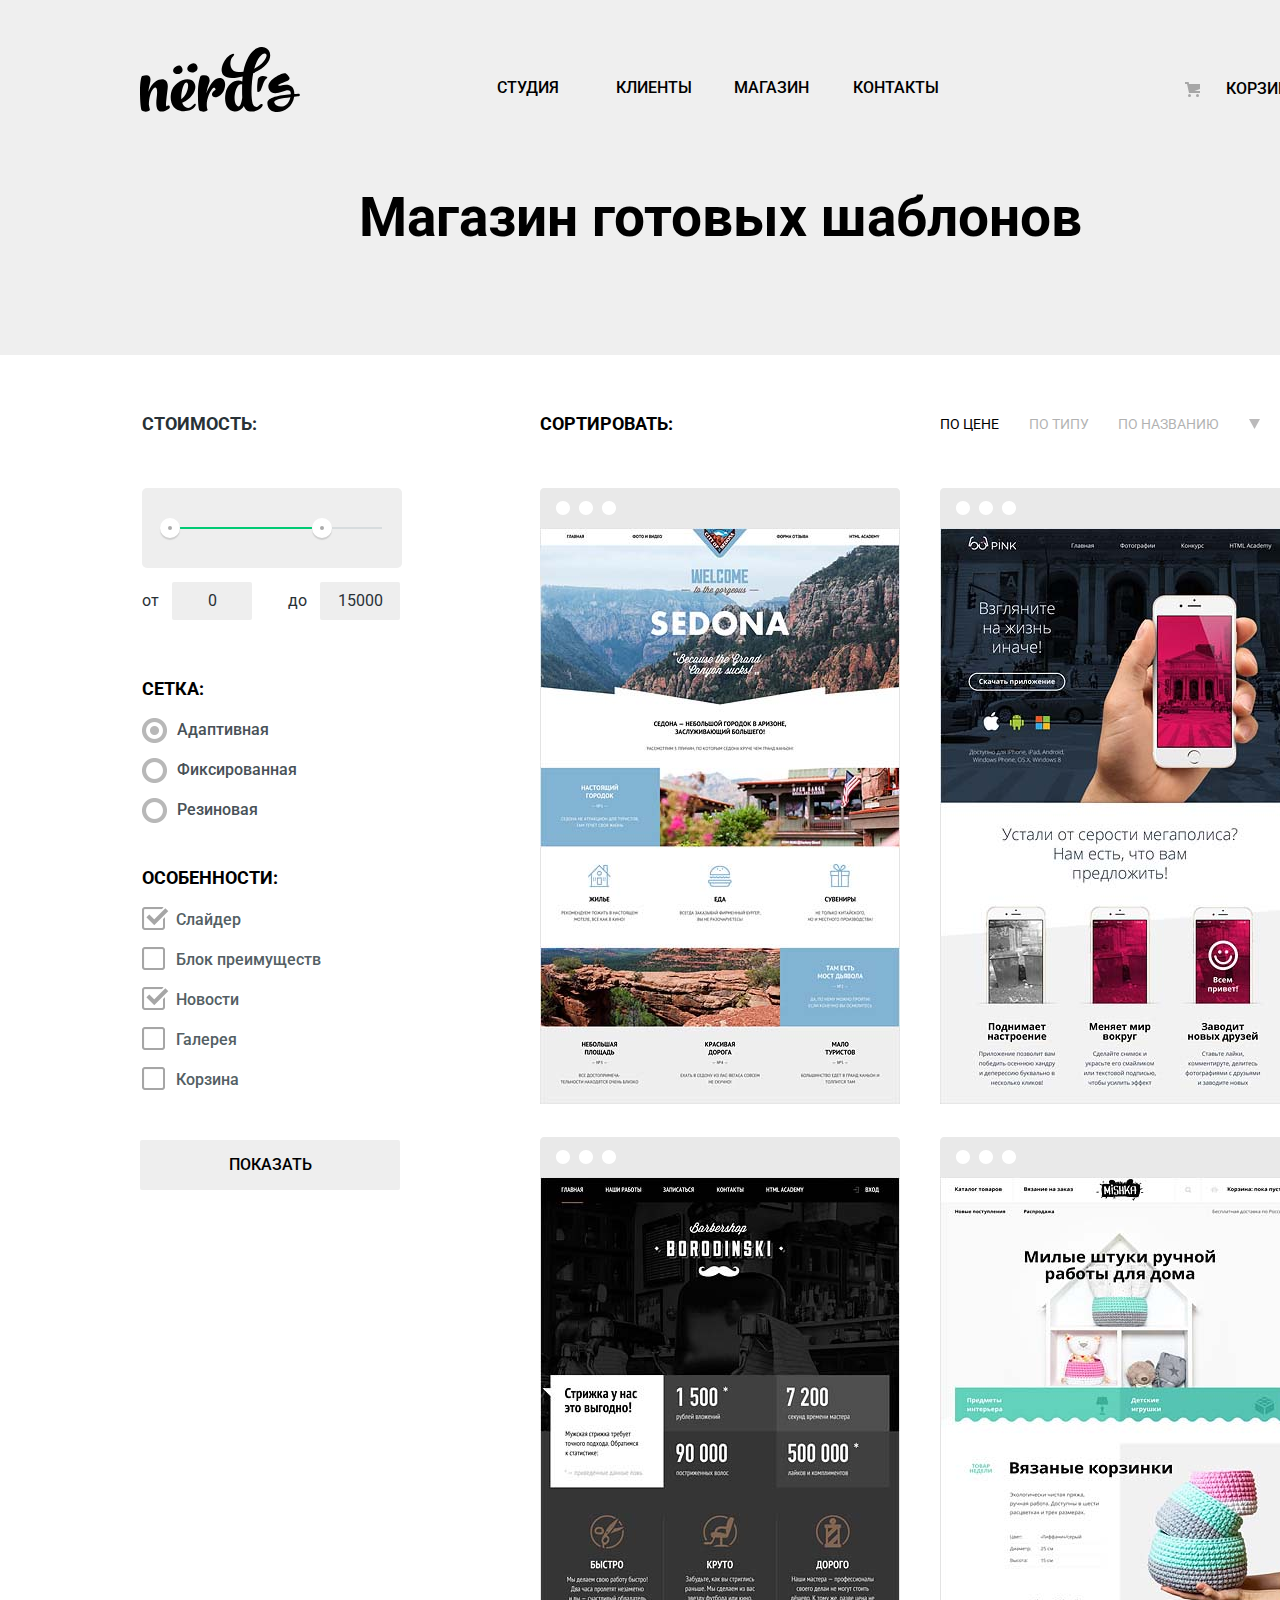
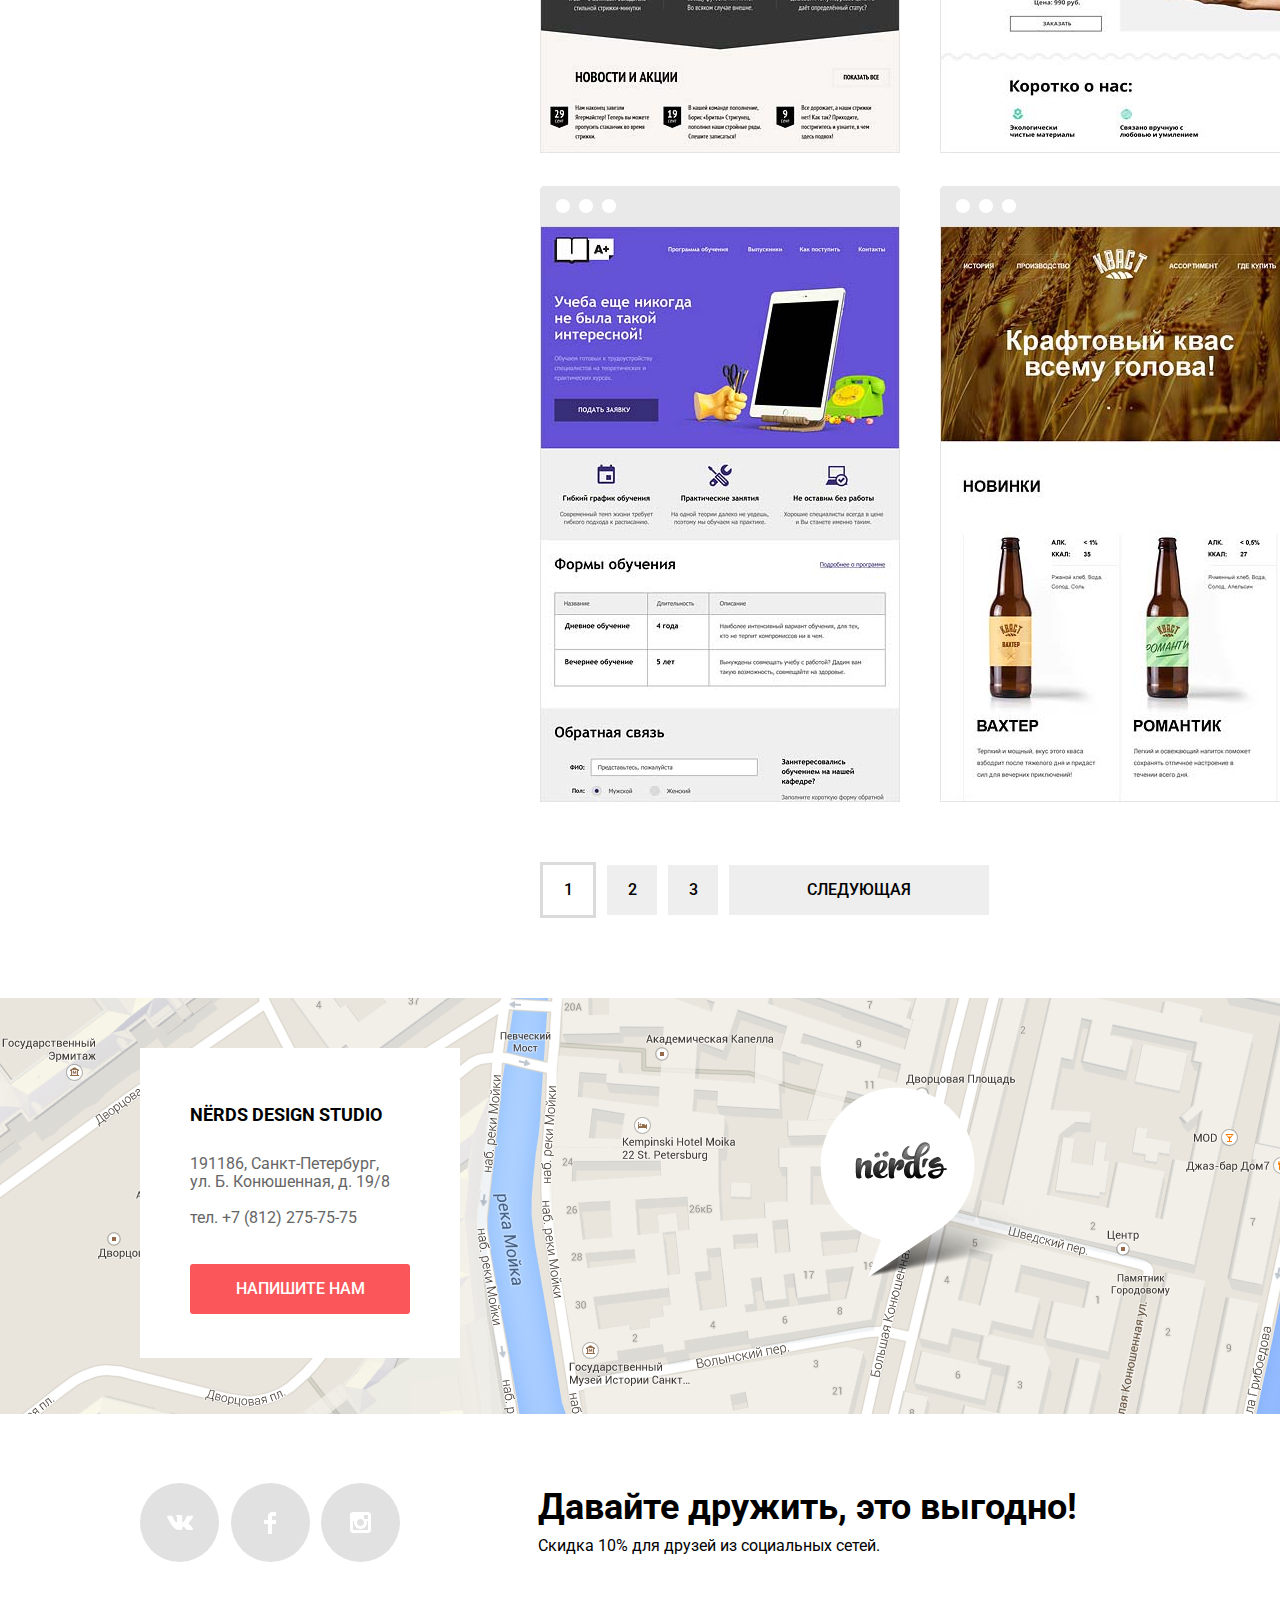
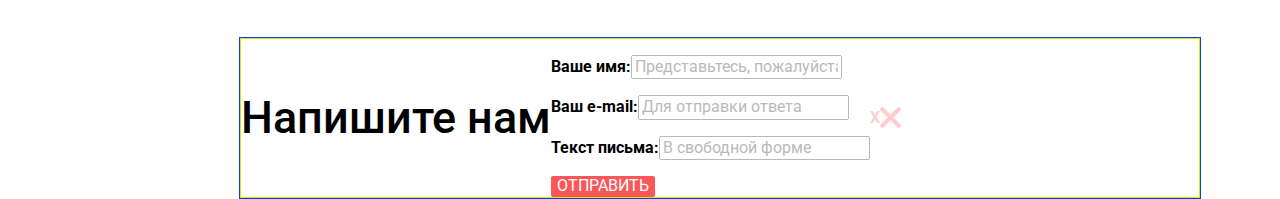
==== catalog.html @ 9f0f6c81 "закончил 7 урок попап не всплывает" ====
<!DOCTYPE html>
<html lang="en-ru">

<head>
    <meta charset="UTF-8">
    <meta http-equiv="X-UA-Compatible" content="IE=edge">
    <meta name="viewport" content="width=device-width, initial-scale=1.0">
    <title>Магазин Студии nerds</title>
    <link href="https://fonts.googleapis.com/css2?family=Roboto:wght@400;500;700&display=swap" rel="stylesheet">
    <link rel="stylesheet" href="css/normalize.css">
    <link rel="stylesheet" href="css/style.css">
</head>

<body class="catalog-page">
    <header class="main-header">
        <nav>
            <div class="main-navigation">
                <a class="main-header-logo" href="index.html">
                    <img src="image/nerds-logo.svg" width="160" height="65" alt="Студия Nerds">
                </a>
                <ul class="site-navigation">
                    <li><a href="studio.html">Студия</a></li>
                    <li><a href="clients.html">Клиенты</a></li>
                    <li><a href="catalog.html">Магазин</a></li>
                    <li><a href="contacts.html">Контакты</a></li>
                </ul>
                <ul class="user-navigation">
                    <li class="login-link">
                        <a href="basket.html">Корзина</a>
                    </li>
                </ul>
            </div>
        </nav>
        <h1>Магазин готовых шаблонов</h1>
    </header>


    <main class="main-catalog">
        <div class="main-catalog-columns">
            <section class="catalog-filters">

                <form class="filter" action="https://echo.htmlacademy.ru" method="get">
                    <fieldset>
                        <div class="range-filter">
                            <legend>СТОИМОСТЬ:</legend>
                            <div class="range-controls">
                                <div class="scale">
                                    <div style="width: 70%;" class="bar">
                                    </div>
                                </div>
                                <div class="toggle min-toggle"></div>
                                <div class="toggle max-toggle"></div>
                            </div>
                            <div class="price-controls">
                                <div class="price-controls-wrapper">
                                    от
                                    <input class="min-price" type="text" name="min-price" value="0">
                                    до
                                    <input class="max-price" type="text" name="max-price" value="15000">
                                </div>

                            </div>
                        </div>
                    </fieldset>
                    <fieldset>
                        <legend>СЕТКА:</legend>
                        <ul>
                            <li class="filter-option">
                                <input class="visually-hidden filter-input filter-input-radio" id="adaptive-input-radio"
                                    type="radio" name="product-group" value="Adaptive" checked>
                                <label class="label-input-radio" for="adaptive-input-radio">Адаптивная</label>
                            </li>
                            <li class="filter-option">
                                <input class="visually-hidden filter-input filter-input-radio" type="radio"
                                    id="fixed-input-radio" name="product-group" value="Fixed">
                                <label class="label-input-radio" for="fixed-input-radio">Фиксированная</label>
                            </li>
                            <li class="filter-option">
                                <input class="visually-hidden filter-input filter-input-radio" type="radio"
                                    id="rubber-input-radio" name="product-group" value="Rubber">
                                <label class="label-input-radio" for="rubber-input-radio">Резиновая</label>
                            </li>
                        </ul>
                    </fieldset>
                    <fieldset>
                        <legend>ОСОБЕННОСТИ:</legend>
                        <ul>
                            <li class="filter-features-button">
                                <input class="visually-hidden filter-input filter-input-checkbox" type="checkbox"
                                    name="Слайдер" id="slider-input-checkbox" checked>
                                <label class="label-features-button label-option" for="slider-input-checkbox">
                                    Слайдер
                                </label>
                            </li>
                            <li class="filter-features-button">
                                <input class="visually-hidden filter-input filter-input-checkbox" type="checkbox"
                                    name="Блок-преимуществ" id="advantages-input-checkbox">
                                <label class="label-features-button label-option" for="advantages-input-checkbox">
                                    Блок преимуществ
                                </label>
                            </li>
                            <li class="filter-features-button">
                                <input class="visually-hidden filter-input filter-input-checkbox" type="checkbox"
                                    name="Новости" id="news-input-checkbox" checked>
                                <label class="label-features-button label-option" for="news-input-checkbox">
                                    Новости
                                </label>
                            </li>
                            <li class="filter-features-button">
                                <input class="visually-hidden filter-input filter-input-checkbox" type="checkbox"
                                    name="Галерея" id="gallery-input-checkbox">
                                <label class="label-features-button label-option" for="gallery-input-checkbox">
                                    Галерея
                                </label>
                            </li>
                            <li class="filter-features-button">
                                <input class="visually-hidden filter-input filter-input-checkbox" type="checkbox"
                                    name="Корзина" id="basket-input-checkbox">
                                <label class="label-features-button label-option" for="basket-input-checkbox">
                                    Корзина
                                </label>
                            </li>
                        </ul>
                    </fieldset>

                    <button class="filter-button-show" type="submit">
                        ПОКАЗАТЬ
                    </button>

                </form>

            </section>


            <div class="catalog-section">
                <section class="sorting-section">
                    <form class="sorting-filter" action="httms://echo.htmlacademy.ru" method="post">
                        <fieldset>
                            <div class="sorting-filter-wrapper">
                                <legend>СОРТИРОВАТЬ:</legend>
                                <ul>
                                    <li class="sorting-input-button">
                                        <input class="visually-hidden sorting-input-checkbox" type="checkbox"
                                            name="По цене" id="sorting-label-checkbox-price" checked>
                                        <label for="sorting-label-checkbox-price">По цене</label>
                                    </li>
                                    <li class="sorting-input-button">
                                        <input class="visually-hidden sorting-input-checkbox" type="checkbox"
                                            name="По типу" id="sorting-label-checkbox-type">
                                        <label for="sorting-label-checkbox-type">По типу</label>
                                    </li>
                                    <li class="sorting-input-button">
                                        <input class="visually-hidden sorting-input-checkbox" type="checkbox"
                                            name="По названию" id="sorting-label-checkbox">
                                        <label for="sorting-label-checkbox">По названию</label>
                                    </li>
                                    <li class="sorting-input-button">
                                        <input class="visually-hidden sorting-input-checkbox" type="radio"
                                            name="up-down" id="input-button-down">
                                        <label for="input-button-down">
                                            <img src="image/icon-down-dir.svg" alt="">
                                        </label>
                                    </li>
                                    <li class="sorting-input-button">
                                        <input class="visually-hidden sorting-input-checkbox" type="radio"
                                            name="up-down" id="input-button-up">
                                        <label for="input-button-up">
                                            <img src="image/icon-up-dir.svg" alt="">
                                        </label>
                                    </li>
                                </ul>
                            </div>
                        </fieldset>
                    </form>
                </section>

                <section class="templates">
                    <ul class="templates-list">
                        <li class="templates-img">
                            <a class="templates-img-link" href="#">
                                <svg xmlns="http://www.w3.org/2000/svg" width="360px" height="40px"
                                    viewBox="0 0 360 40">
                                    <path
                                        d="M356,0H4C1.8,0,0,1.8,0,4v16v20h360V4C360,1.8,358.2,0,356,0z M22.991,27c-3.866,0-7-3.134-7-7s3.134-7,7-7  s7,3.134,7,7S26.857,27,22.991,27z M46.002,27c-3.866,0-7-3.134-7-7s3.134-7,7-7s7,3.134,7,7S49.868,27,46.002,27z M69.013,27  c-3.866,0-7-3.134-7-7s3.134-7,7-7s7,3.134,7,7S72.879,27,69.013,27z"
                                        fill="#e9e9e9" />
                                </svg>
                                <img src="image/img-sedona.jpg" alt="седона">
                            </a>
                            <div class="templates-popap templates-popap-sedona">
                                <b>Sedona</b>
                                <p>Информационный сайт<br>
                                    для туристов</p>
                                <a class="btn" href="#">9 900 руб.</a>
                            </div>
                        </li>
                        <li class="templates-img">
                            <a class="templates-img-link" href="#">
                                <svg xmlns="http://www.w3.org/2000/svg" width="360px" height="40px"
                                    viewBox="0 0 360 40">
                                    <path
                                        d="M356,0H4C1.8,0,0,1.8,0,4v16v20h360V4C360,1.8,358.2,0,356,0z M22.991,27c-3.866,0-7-3.134-7-7s3.134-7,7-7  s7,3.134,7,7S26.857,27,22.991,27z M46.002,27c-3.866,0-7-3.134-7-7s3.134-7,7-7s7,3.134,7,7S49.868,27,46.002,27z M69.013,27  c-3.866,0-7-3.134-7-7s3.134-7,7-7s7,3.134,7,7S72.879,27,69.013,27z"
                                        fill="#e9e9e9" />
                                </svg>
                                <img src="image/img-pink.jpg" alt="PINK">
                            </a>
                            <div class="templates-popap templates-popap-PINK">
                                <b>PINK</b>
                                <p>Информационный сайт<br>
                                    для туристов</p>
                                <a class="btn" href="#">0 000 руб.</a>
                            </div>
                        </li>
                        <li class="templates-img">
                            <a class="templates-img-link" href="#">
                                <svg xmlns="http://www.w3.org/2000/svg" width="360px" height="40px"
                                    viewBox="0 0 360 40">
                                    <path
                                        d="M356,0H4C1.8,0,0,1.8,0,4v16v20h360V4C360,1.8,358.2,0,356,0z M22.991,27c-3.866,0-7-3.134-7-7s3.134-7,7-7  s7,3.134,7,7S26.857,27,22.991,27z M46.002,27c-3.866,0-7-3.134-7-7s3.134-7,7-7s7,3.134,7,7S49.868,27,46.002,27z M69.013,27  c-3.866,0-7-3.134-7-7s3.134-7,7-7s7,3.134,7,7S72.879,27,69.013,27z"
                                        fill="#e9e9e9" />
                                </svg>
                                <img src="image/img-barbershop.jpg" alt="Барбершоп">
                            </a>
                            <div class="templates-popap templates-popap-barbershop">
                                <b>Barbershop</b>
                                <p>Информационный сайт<br>
                                    для туристов</p>
                                <a class="btn" href="#">0 000 руб.</a>
                            </div>
                        </li>
                        <li class="templates-img">
                            <a class="templates-img-link" href="#">
                                <svg xmlns="http://www.w3.org/2000/svg" width="360px" height="40px"
                                    viewBox="0 0 360 40">
                                    <path
                                        d="M356,0H4C1.8,0,0,1.8,0,4v16v20h360V4C360,1.8,358.2,0,356,0z M22.991,27c-3.866,0-7-3.134-7-7s3.134-7,7-7  s7,3.134,7,7S26.857,27,22.991,27z M46.002,27c-3.866,0-7-3.134-7-7s3.134-7,7-7s7,3.134,7,7S49.868,27,46.002,27z M69.013,27  c-3.866,0-7-3.134-7-7s3.134-7,7-7s7,3.134,7,7S72.879,27,69.013,27z"
                                        fill="#e9e9e9" />
                                </svg>
                                <img src="image/img-mishka.jpg" alt="MISHKA">
                            </a>
                            <div class="templates-popap templates-popap-mishka">
                                <b>Mishka</b>
                                <p>Информационный сайт<br>
                                    для туристов</p>
                                <a class="btn" href="#">0 000 руб.</a>
                            </div>
                        </li>
                        <li class="templates-img">
                            <a class="templates-img-link" href="#">
                                <svg xmlns="http://www.w3.org/2000/svg" width="360px" height="40px"
                                    viewBox="0 0 360 40">
                                    <path
                                        d="M356,0H4C1.8,0,0,1.8,0,4v16v20h360V4C360,1.8,358.2,0,356,0z M22.991,27c-3.866,0-7-3.134-7-7s3.134-7,7-7  s7,3.134,7,7S26.857,27,22.991,27z M46.002,27c-3.866,0-7-3.134-7-7s3.134-7,7-7s7,3.134,7,7S49.868,27,46.002,27z M69.013,27  c-3.866,0-7-3.134-7-7s3.134-7,7-7s7,3.134,7,7S72.879,27,69.013,27z"
                                        fill="#e9e9e9" />
                                </svg>
                                <img src="image/img-aplus.jpg" alt="A+">
                            </a>
                            <div class="templates-popap templates-popap-aplus">
                                <b>Aplus</b>
                                <p>Информационный сайт<br>
                                    для туристов</p>
                                <a class="btn" href="#">0 000 руб.</a>
                            </div>
                        </li>
                        <li class="templates-img">
                            <a class="templates-img-link" href="#">
                                <svg xmlns="http://www.w3.org/2000/svg" width="360px" height="40px"
                                    viewBox="0 0 360 40">
                                    <path
                                        d="M356,0H4C1.8,0,0,1.8,0,4v16v20h360V4C360,1.8,358.2,0,356,0z M22.991,27c-3.866,0-7-3.134-7-7s3.134-7,7-7  s7,3.134,7,7S26.857,27,22.991,27z M46.002,27c-3.866,0-7-3.134-7-7s3.134-7,7-7s7,3.134,7,7S49.868,27,46.002,27z M69.013,27  c-3.866,0-7-3.134-7-7s3.134-7,7-7s7,3.134,7,7S72.879,27,69.013,27z"
                                        fill="#e9e9e9" />
                                </svg>
                                <img src="image/img-kvast.jpg" alt="КВАСТ">
                            </a>
                            <div class="templates-popap templates-popap-kvast">
                                <b>Kvast</b>
                                <p>Информационный сайт<br>
                                    для туристов</p>
                                <a class="btn" href="#">0 000 руб.</a>
                            </div>
                        </li>
                    </ul>
                    <ul class="pagination-list">
                        <li class="pagination-item">
                            <a class="pagination-item-link pagination-item-current" href="#">1</a>
                        </li>
                        <li class="pagination-item">
                            <a class="pagination-item-link" href="#">2</a>
                        </li>
                        <li class="pagination-item">
                            <a class="pagination-item-link" href="#">3</a>
                        </li>
                        <li class="pagination-item">
                            <a class="pagination-item-link" href="#">СЛЕДУЮЩАЯ</a>
                        </li>
                    </ul>
                </section>
            </div>
        </div>

    </main>


    <footer class="main-footer">
        <section class="footer-map">
            <div class="footer-map-wrapper">
                <img src="image/map+marker.png" alt="Как нас найти">
                <div class="footer-map-contacts">
                    <div class="footer-map-contacts-wrapper">
                        <h4>NЁRDS DESIGN STUDIO</h4>
                        <p>191186, Санкт-Петербург, <br>ул. Б. Конюшенная, д. 19/8</p>
                        <p>тел. +7 (812) 275-75-75</p>
                        <a class="contacts-map-button btn" href="contacts.html">Напишите нам</a>
                    </div>
                </div>
            </div>
        </section>

        <section class="footer-social">
            <div class="footer-social-button">
                <ul>
                    <li>
                        <a class="social-button" href="#">
                            <span class="visually-hidden">Вконтакте</span>
                            <svg xmlns="http://www.w3.org/2000/svg" width="26px" height="15px" viewBox="0 0 26 15">
                                <path
                                    d="M16.138,11.51c0.956-0.309,2.18,2.04,3.483,2.939c0.978,0.681,1.727,0.534,1.727,0.534l3.473-0.05  c0,0,1.815-0.112,0.957-1.554c-0.071-0.12-0.503-1.069-2.585-3.022c-2.177-2.043-1.882-1.712,0.739-5.244  c1.597-2.153,2.236-3.468,2.036-4.028c-0.192-0.539-1.365-0.399-1.365-0.399L20.69,0.713c-0.381,0.001-0.704,0.119-0.851,0.515  c-0.003,0.004-0.621,1.666-1.445,3.079c-1.741,2.989-2.436,3.148-2.724,2.961c-0.661-0.433-0.494-1.737-0.494-2.664  c0-2.897,0.432-4.105-0.846-4.417c-0.427-0.104-0.739-0.172-1.828-0.182c-1.392-0.021-2.574,0-3.244,0.329  c-0.445,0.223-0.786,0.712-0.579,0.74c0.26,0.035,0.843,0.16,1.155,0.586c0.401,0.552,0.389,1.789,0.389,1.789  s0.229,3.411-0.54,3.834c-0.528,0.29-1.25-0.302-2.803-3.016C6.087,2.879,5.488,1.345,5.488,1.345S5.372,1.06,5.162,0.904  C4.912,0.719,4.562,0.66,4.562,0.66L0.848,0.684c0,0-0.558,0.016-0.763,0.262C-0.097,1.164,0.07,1.614,0.07,1.614  s2.909,6.881,6.203,10.347c3.02,3.182,6.452,2.971,6.452,2.971h1.555c0,0,0.469-0.054,0.709-0.312  c0.224-0.24,0.214-0.691,0.214-0.691S15.172,11.82,16.138,11.51z"
                                    fill="#FFFFFF" />
                            </svg>
                        </a>
                    </li>
                    <li>
                        <a class="social-button" href="#">
                            <span class="visually-hidden">Фейсбук</span>
                            <svg xmlns="http://www.w3.org/2000/svg" width="12px" height="22px" viewBox="0 0 12 22">
                                <path d="M12,4V0H8C5.791,0,4,1.791,4,4v4H0v4h4v10h4V12h4V8H8V4H12z" fill="#FFFFFF" />
                            </svg>
                        </a>
                    </li>
                    <li>
                        <a class="social-button" href="#">
                            <span class="visually-hidden">Инстаграм</span>
                            <svg xmlns="http://www.w3.org/2000/svg" width="21px" height="21px" viewBox="0 0 21 21">
                                <path
                                    d="M18,0H3C1.35,0,0,1.35,0,3v15c0,1.65,1.35,3,3,3h15c1.65,0,3-1.35,3-3V3C21,1.35,19.65,0,18,0z M10.5,7  c1.93,0,3.5,1.57,3.5,3.5S12.43,14,10.5,14S7,12.43,7,10.5S8.57,7,10.5,7z M18,18H3V9h1.181C4.067,9.482,4,9.983,4,10.5  c0,3.59,2.91,6.5,6.5,6.5s6.5-2.91,6.5-6.5c0-0.517-0.066-1.018-0.181-1.5H18V18z M18,7h-4V3h4V7z"
                                    fill="#FFFFFF" />
                            </svg>
                        </a>
                    </li>
                </ul>
            </div>
            <div class="footer-discount">
                <b>Давайте дружить, это выгодно!</b>
                <p>Скидка 10% для друзей из социальных сетей.</p>
            </div>
        </section>

        <section class="footer-modal">
            <div class="footer-modal-write-us">
                <h3>Напишите нам</h3>

                <form class="footer-modal-form" action="httms://echo.htmlacademy.ru" method="post">
                    <p class="modal-form-item">
                        Ваше имя:<input type="text" name="name" value="" placeholder="Представьтесь, пожалуйста">
                    </p>
                    <p class="modal-form-item">
                        Ваш e-mail:<input type="text" name="e-mail" value="" placeholder="Для отправки ответа">
                    </p>
                    <p class="modal-form-item">
                        Текст письма:<input type="text" name="text" value="" placeholder="В свободной форме">
                    </p>

                    <button class="button" type="submit">ОТПРАВИТЬ</button>
                </form>

                <span class="modal-close">X</span>
                <img src="image/modal-close.png" alt="закрыть окно">
            </div>
        </section>
    </footer>

</body>


</html>
---- css/style.css ----
.visually-hidden:not(:focus):not(:active),
input[type="checkbox"].visually-hidden,
input[type="radio"].visually-hidden {
   position: absolute;

   width: 1px;
   height: 1px;
   margin: -1px;
   border: 0;
   padding: 0;

   white-space: nowrap;

   clip-path: inset(100%);
   clip: rect(0 0 0 0);
   overflow: hidden;
}

html, body{
    margin: 0;
    padding: 0;
}

body {
    width: 1440px;


    font-family: "Roboto", Arial, sans-serif;
    font-size: 16px;
    line-height: 18px;
    font-weight: 500;
    color: #000000;

    background-color: white;
    background-image: url(../image/white-back.png);
    background-position: 0 0;
    background-repeat: repeat;


    /* ВРЕМЕННО ДЛЯ СЕТКИ */
/*     border: 1px solid #ec1515; */
}

.visually-hidden {
    visibility: hidden;
}

a {
    text-decoration: none;
}

.btn {
    display: block;
    width: 240px;
    padding: 16px 0;
    font-size: 16px;
    color: #ffffff;
    text-transform: uppercase;
    text-align: center;
    text-decoration: none;
    background: #fb565a;
    border-radius: 3px;
}


.main-header {
    display: flex;
    flex-direction: column;
    align-items: center;
    padding-top: 47px;

    background-color: #eeeeee;
    background-image: url(../image/grey-back.png);
    margin-bottom: 80px;

    /* ВРЕМЕННО ДЛЯ СЕТКИ */
/*     border: 1px solid #ec1515; */
}

.main-header h1 {
    font-size: 55px;
    line-height: 55px;
    margin: 0;
    margin-bottom: 110px;
    margin-top: 78px;
}

.catalog-page .main-header {
    margin-bottom: 60px;
}

.main-navigation {
    display: flex;
    align-items: center;
    justify-content: space-between;

    width: 1160px;
    font-size: 16px;
    line-height: 30px;
    color: #000000;
    text-transform: uppercase;


    /* ВРЕМЕННО ДЛЯ СЕТКИ */
/*     border: 1px solid #ec1515; */
}

.site-navigation {
    display: flex;
    flex-wrap: wrap;
    width: 475px;
    margin: 0;
    padding: 0;
    margin-top: 16px;
    list-style: none;

    /* ВРЕМЕННО ДЛЯ СЕТКИ */
/*     border: 1px solid #ec1515; */
}
.site-navigation li {
    width: 100px;
    margin: 0 auto;
}


.user-navigation {
    display: flex;
    justify-content: flex-end;
    margin: 0;
    padding: 0;
    margin-top: 18px;
    width: 150px;
    list-style: none;
    /* ВРЕМЕННО ДЛЯ СЕТКИ */
/*     border: 1px solid #ec1515; */
}

.user-navigation .login-link {
    position: relative;
    padding-left: 40px;
}

.login-link::before {
    content: "";

    position: absolute;
    top: 8px;
    right: 100px;

    width: 15px;
    height: 15px;
    
    background-image: url(../image/cart-icon.svg);
    background-repeat: no-repeat;
    background-position: 0 0;

}

.site-navigation a,
.user-navigation a {
    display: block;
    color: #000000;
}

.main-header-logo {  
    width: 160px;
    height: 65px;
}



.main-header-logo img:hover {
    opacity: 0.8;
}

.site-navigation a:focus,
.user-navigation a:focus,
.main-header-logo:focus {
    opacity: 0.3;
}

.site-navigation a:hover,
.user-navigation a:hover {
    color: #fb565a;
}

.site-navigation a:active,
.user-navigation a:active {
    opacity: 0.3;
}




.slider-content {
    position: relative;
    width: 1160px;
    height: 430px;
    margin: 0 auto;
    /* padding: 0; */


    /* ВРЕМЕННО ДЛЯ СЕТКИ */
/*     border: 1px solid #ec1515; */
}

.slider-content input[type=radio] {
    position: absolute;
    opacity: 0;
}



.slider-controls {
    position: absolute;
    bottom: 89px;
    left: 50%;
    width: 160px;
    height: 20px;
    margin-left: -80px;
    text-align: center;
    z-index: 1000;

    /* ВРЕМЕННО ДЛЯ СЕТКИ */
 /*    border: 1px solid #2315ec; */
}

.slider-controls label {
    display: inline-block;
    width: 8px;
    height: 8px;
    margin: 0 5px;
    background: #ffffff;
    border: 5px solid #ffffff;
    vertical-align: top;
    border-radius: 50%;
    cursor: pointer;
}

#btn-1:checked ~ .slider-controls label[for="btn-1"],
#btn-2:checked ~ .slider-controls label[for="btn-2"],
#btn-3:checked ~ .slider-controls label[for="btn-3"] {
    background: #c1c1c1;
}





.slide {
    display: none;
    position: absolute;
    top: 0;
    left: 0;
    width: 100%;
    height: 100%;
    overflow: hidden;
}

.slide-text {
  /*   max-width: 515px; */
   /*  padding: 30px 0; */
    color: #283136;

    /* ВРЕМЕННО ДЛЯ СЕТКИ */
/*     border: 1px solid #ec1515; */
}
.slide-text p {
    line-height: 24px;
    margin: 0;
    padding-bottom: 39px;
}

.slide-title {
    font-size: 55px;
    line-height: 1;
    font-weight: 500;
    color: #000;
    padding-top: 78px;
    padding-bottom: 27px;
}




.slider-content-info a {
    font-size: 16px;
    line-height: 18px;
    color: #000000;
    text-align: center;

    background-color: #fb565a;
    border-radius: 2px;
}

/* .slide .slider-content-info {
    display: block;
    width: 240px;
    padding: 16px 0;

    font-size: 16px;
    color: #ffffff;
    text-transform: uppercase;
    text-align: center;
    text-decoration: none;
    background: #fb565a;
    border-radius: 3px;
} */

.slider-content-info:hover {
    background-color: #e74246;
}

.slider-content-info:focus {
    color: #e37376;
    background-color: #be2c2f;
}


.slide:nth-child(1) {
    background-image: url(../image/slide1.png);
    background-repeat: no-repeat;
    background-position: 93% 18px;
}


.slide:nth-child(2) {
    background-image: url(../image/slide2.png);
    background-repeat: no-repeat;
    background-position: 93% 0px;
}
.slide:nth-child(3) {
    background-image: url(../image/slide3.png);
    background-repeat: no-repeat;
    background-position: 93% 18px;
}

#btn-1:checked ~ .slides .slide:nth-child(1) {
    display: block;
}
#btn-2:checked ~ .slides .slide:nth-child(2) {
    display: block;
}
#btn-3:checked ~ .slides .slide:nth-child(3) {
    display: block;
}











/* ФИЛЬТР/ФИЛЬТР/ФИЛЬТР/ФИЛЬТР */
.range-filter legend{
    margin-bottom: 55px;
}


.range-filter {
   
   width: 260px;

   font-size: 16px;
    font-family: "Roboto", Arial, sans-serif;
    font-weight: 400;
    font-style: normal;
   
    color: #283136;
    margin-bottom: 60px;
}

.range-controls {
    position: relative;
    height: 80px;
  
    margin-bottom: 14px;
    padding: 0 20px;
    background: #eeeeee;
    border-radius: 5px;
    overflow: hidden;
 }

 .range-controls .scale{
    margin-top: 39px;
    height: 2px;
    background: #d7dcde;
 }

 .range-controls .bar{
    height: 2px;
    background: #00ca74;
 }

 .range-controls .toggle{
    position: absolute;
    top: 30px;
    left: 18px;
    width: 4px;
    height: 4px;
    border: 8px solid #ffffff;
    background: #ababab;
    cursor: pointer;
    border-radius: 50%;
    box-shadow: 0 2px 1px 0 #cfcfcf;
 }

 .range-controls .min-toggle{
    left: 18px;
}

.range-controls .max-toggle{
    left: 170px;
}

.price-controls input{
    width: 60px;
    padding: 10px 10px;
    margin-left: 13px;
    border: none;
    background: #eeeeee;
    border-radius: 2px;
    font-size: 16px;
    font-family: "Roboto", Arial, sans-serif;
    font-weight: 400;
    font-style: normal;
    text-align: center;
    color: #283136;
}

/* .price-controls .min-price{
    margin-right: 30px;
}
 */
.price-controls-wrapper{
    display: flex;
   /*  justify-content: space-between; */
    align-items: center;
}

.min-price {
    margin-right: 36px;
}

.filter-option{
    padding-bottom: 15px;
}
.filter-option:last-child{
    padding-bottom: 0;
}
 

.main-catalog {
    width: 1160px;
    margin: 0 auto;
    padding: 0 20px;

        /* ВРЕМЕННО ДЛЯ СЕТКИ */
     /*    border: 1px solid #ec1515; */
}

.main-catalog-columns {
    display: flex;
    justify-content: space-between;
    background-color: #ffffff;
}


/* container */
.main-page {
    width: 1160px;
    margin: 0 auto;
    padding: 0 20px;
}

.presentation-list {
    display: flex;


    margin: 0;
    padding: 0;
    margin-bottom: 80px;

    list-style: none;
}

.presentation-item {
    width: 300px;
margin-right: 100px;
    /* ВРЕМЕННО ДЛЯ СЕТКИ */
/*     border: 1px solid #ec1515; */
}

.working-presentation {
    margin-bottom: 40px;
}

.working-presentation h3 {
    font-size: 24px;
    line-height: 30px;
    font-weight: 700;
    text-transform: uppercase;
    margin-top: 22px;
    margin-bottom: 16px;
}

.working-presentation p {
    line-height: 24px;
    font-weight: 400;
    margin-bottom: 32px;
}


.button-order1 {
    width: 160px;
}

.button-order1:hover {
    background-color: #e74246;
}

.button-order1:focus {
    color: #e48789;
    background-color: #d7373b;
}

.button-order2 {
    width: 160px;
    background-color: #00ca74;
}

.button-order2:hover {
    background-color: #00bc6c;
}

.button-order2:focus {
    color: #4dc491;
    background-color: #00aa62;
}

.button-order3 {
    width: 160px;
    background-color: #efc84a;
}

.button-order3:hover {
    background-color: #eab534;
}

.button-order3:focus {
    color: #edc265;
    background-color: #e5a722;
}

hr {
    opacity: 0.35;
    margin: 0;
    padding: 0;
}

/* index-columns */
.advantages-wrapper {
    display: flex;
    justify-content: space-between;

    margin-bottom: 45px;

    /* ВРЕМЕННО ДЛЯ СЕТКИ */
/*     border: 1px solid #ec1515; */
}

.info-studio1 {    
    width: 660px;

/* ВРЕМЕННО ДЛЯ СЕТКИ */
/*     border: 1px solid #ec1515; */
}



.info-studio1 h3 {
    font-size: 45px;
    line-height: 45px;
    margin: 0;
    padding: 34px 0;
   /*  padding-bottom: 40px; */
}

.info-studio1 p {
    line-height: 24px;
    font-weight: 400;
    margin: 0;
    padding: 0;
    padding-bottom: 38px;
}

.info-studio1 h4 {
    line-height: 24px;
    font-weight: 700;
    text-transform: uppercase;
    margin: 0;
    padding: 0;
    padding-bottom: 27px;
}

.info-studio1 ul {
    list-style: none;
    margin: 0;
    padding: 0;
}

.info-studio1 li {
    padding-bottom: 30px ;
}
.info-studio1 li:nth-child(3) {
    padding: 0;
}

.info-studio1 li::before {
    content: url(../image/line-red.png);
    margin-right: 10px;
}


.info-studio2 {
/*     display: flex;
    flex-direction: column;
    justify-content: space-between; */
    width: 360px;

/* ВРЕМЕННО ДЛЯ СЕТКИ */
/*     border: 1px solid #ec1515; */
}
.info-studio2 img{
    margin-bottom: 32px;
}


.info-studio2 legend {
    line-height: 24px;
    font-weight: 700;
    text-transform: uppercase;
    text-align: center;
display: block;
margin-bottom: 50px;
}

.info-studio2 td {
    font-size: 45px;
    line-height: 20px;
    font-weight: 700;

    /* ВРЕМЕННО ДЛЯ СЕТКИ */
/*     border: 1px solid #ec1515; */
}

.info-studio2 td span {
    font-size: 25px;
    vertical-align: top;
    line-height: 0;
}

.info-studio2 td p {
    font-size: 16px;
    line-height: 18px;
    margin: 28px 0;
    font-weight: 400;
}

.partners-HTMLAcademy{
  width: 279px;
   /*  padding-top: 15px; */
}



.partners-barbershop {
  width: 298px;
 /*    padding-top: 4px; */

    /* ВРЕМЕННО ДЛЯ СЕТКИ */
  /*   border: 1px solid #ec1515; */
}

.partners-PINK {
   /*  padding-left: 5px; */
    width: 298px;

    /* ВРЕМЕННО ДЛЯ СЕТКИ */
   /*  border: 1px solid #ec1515; */
}

.partners-MISHKA {
    /* padding-top: 10px; */
    width: 278px;

    /* ВРЕМЕННО ДЛЯ СЕТКИ */
   /*  border: 1px solid #ec1515; */
}

/* index-columns */




.partners-list {
    height: 180px;
    display: flex;
    align-items: center;
   /*  justify-content: space-around; */

    margin: 0;
    padding: 0;
}

.partners-list a{
    opacity: 0.2;
}

.partners-logo li {
    border-right: 2px solid #eeeeee;
    height: 50px;
    list-style: none;
    display: flex;
   

    justify-content: center;
    align-items: center;
}



.partners-list a:hover {
    opacity: 1;
}

.partners-list a:focus {
    opacity: 0.1;
}

.partners-logo li:last-child{
    border: none;
}





.footer-map {
    padding-bottom: 65px;
}

.footer-map-wrapper {
    position: relative;
    margin-top: 80px;
}

.footer-map-contacts h4 {
    font-size: 18px;
    line-height: 30px;
    font-weight: 700;
    margin: 0;
    padding: 0;
    padding-top: 52px;
    padding-bottom: 25px;
}


.footer-map-contacts {
    position: absolute;
    display: flex;
    flex-direction: column;
    align-items: center;
    width: 320px;
    height: 310px;
    top: 50px;
    left: 140px;
    margin: 0 auto;
    
background: #ffffff;
    /* ВРЕМЕННО ДЛЯ СЕТКИ */
  /*   border: 1px solid #15ec4b; */
}

.footer-map-contacts-wrapper p {
    font-weight: 400;
    color: #666666;
    text-align: left;
    margin: 0;
    padding: 0;
    padding-bottom: 18px;
}

.footer-map-contacts-wrapper p:nth-child(3) {
    padding-bottom: 37px;
}

.contacts-map-button {    
    width: 220px;
}



.footer-map-contacts a:hover {
    background-color: #e74246;
}

.footer-map-contacts a:focus {
    color: #e37376;
    background-color: #d7373b;
}





/* footer */

.footer-social {
    display: flex;
    align-items: center;

    width: 1160px;
    margin: 0 auto;
    margin-bottom: 75px;

    /* ВРЕМЕННО ДЛЯ СЕТКИ */
   /*  border: 1px solid #ec1515; */
}



.social-button {
    width: 79px;
    height: 79px;
    display: flex;
    justify-content: center;
    align-items: center;

    border-radius: 50%;

    background-color: #e1e1e1;
}

.social-button:hover path{
   fill: #ffffff;
}
.social-button:hover {
    background-color: #e74246;
}

.social-button:focus path {
   fill: #e37376;
}
.social-button:focus {
    background-color: #d7373b;
 }


.footer-social img {
    margin-top: 30px;
}

.footer-social-button {   
    width: 260px;
    margin: 0;
    margin-right: 138px;    

    /* ВРЕМЕННО ДЛЯ СЕТКИ */
    /* border: 1px solid #ec1515; */
}

.footer-social-button ul {
    display: flex;
    justify-content: space-between;
    margin: 0;
    padding: 0;
    list-style: none;
}

.footer-discount {
    width: 560px;
    margin: 0;

    /* ВРЕМЕННО ДЛЯ СЕТКИ */
   /*  border: 1px solid #ec1515; */
}

.footer-social b {
    font-size: 36px;
    line-height: 46px;
    font-weight: 700;
}

.footer-social p {
    line-height: 31px;
    font-weight: 400;
    margin: 0;
}


.footer-modal {
    width: 960px;
    margin: 0 auto;

    /* ВРЕМЕННО ДЛЯ СЕТКИ */
    border: 1px solid #153cec;
}

.footer-modal-write-us {
    display: flex;
    align-items: center;



    /* ВРЕМЕННО ДЛЯ СЕТКИ */
    border: 1px solid #c4ec15;
}

.footer-modal-write-us h3 {
    font-size: 45px;
    line-height: 45px;
    font-weight: 500;
}

.footer-modal-form p {
    font-weight: 700;
}

.modal-form-item input {
    font-weight: 400;
    opacity: 0.5;
}

.footer-modal-form .button {
    color: #ffffff;
    background-color: #fb565a;
    border: none;
    border-radius: 2px;
}

.footer-modal-form .button:hover {
    background-color: #e74246;
}

.footer-modal-form .button:focus {
    color: #e37376;
    background-color: #d7373b;
}

.modal-close {
    color: #fecccd;
}


/* ФИЛЬТРЫ */



.filter fieldset {
    border: none;
    padding: 0;

}

.filter legend {
    font-size: 18px;
    line-height: 18px;
    font-weight: bold;
   
}

.filter-form-item input {
    font-weight: 400;
    line-height: 22px;
    background-color: #eeeeee;
}

.filter ul {
    list-style: none;
    margin: 0;
    padding: 0;
}

/* ФИЛЬТР СЕТКА */

/* .filter-input-radio {
    position: absolute;
   -webkit-appearance: none;
   -moz-appearance: none;
   appearance: none;   
} */

.label-input-radio {
    color: #485157;
    cursor: pointer;
}

.label-input-radio::before {
    content: "";
    display: inline-block;
    width: 25px;
    height: 25px;
    vertical-align: middle;

    padding-right: 10px;
    background: url(../image/radio-off.png) no-repeat;
}

/* checked */
.filter-input-radio:checked+.label-input-radio::before {
    background: url(../image/radio-on.png) no-repeat;
}

/* hover */
.filter-input-radio:hover+.label-input-radio::before {
    background: url(../image/radio-off-op1.png) no-repeat;
}

.filter-input-radio:checked:hover+.label-input-radio::before {
    background: url(../image/radio-on-op1.png) no-repeat;
}

.filter-input-radio:disabled+.label-input-radio::before {
    background: url(../image/checkbox-off-disabled.png) no-repeat;
}

.filter-input-radio:checked:disabled+.label-input-radio::before {
    background: url(../image/checkbox-on-disabled.png) no-repeat;
}

/* label */
.filter-input-radio:hover+.label-input-radio {
    color: #000000;
}

.filter-input-radio:disabled+.label-input-radio {
    color: #bec1c2;
    pointer-events: none;
}

/* focus */

/* ФИЛЬТР ОСОБЕННОСТИ: */

.catalog-filters {
    width: 260px;

   /*  border: 1px solid #c815ec; */
}
.catalog-filters ul {
    list-style: none;

    padding-top: 20px;
    padding-bottom: 46px;
 
}

.filter-features-button {
    padding-bottom: 13px;
}
.filter-features-button:last-child{
    padding-bottom: 0;
}

/* СОРТИРОВКА: */

.catalog-section {
    width: 760px;
    margin: 0;
    padding: 0;
}

.sorting-section {
    margin-bottom: 55px;

/*     border: 1px solid #c815ec; */
}


.sorting-filter-wrapper{
    display: flex;
    justify-content: space-between;

    font-size: 18px;
    line-height: 18px;
    font-weight: 700;

}

/* СОРТИРОВАТЬ: */

.sorting-filter fieldset {
    border: none;

    margin: 0;
    padding: 0;
}

.sorting-filter ul {
    display: flex;
    justify-content: space-between;
    list-style: none;
    width: 360px;
    margin: 0;
    padding: 0;
    font-size: 14px;
    line-height: 18px;
    color: #000;
    font-weight: 400;
    text-transform: uppercase;
}


/* .sorting-input-checkbox {
    position: absolute;
   -webkit-appearance: none;
   -moz-appearance: none;
   appearance: none;
   padding-left: 33px
} */


.sorting-input-checkbox+label {
    opacity: 0.3;
}

.sorting-input-checkbox:hover+label {
    color: #000000;
    opacity: 0.6;
}

.sorting-input-checkbox:checked+label {
    opacity: 1;
}

.sorting-input-checkbox:active+label {
    opacity: 1;
}

/* .filter-input-checkbox {
    position: absolute;
   -webkit-appearance: none;
   -moz-appearance: none;
   appearance: none;
   padding-left: 33px
} */

.label-option {
    color: #545f64;
    cursor: pointer;
}

.label-option::before {
    content: "";
    display: inline-block;
    width: 27px;
    height: 27px;
    vertical-align: middle;
    background: url(../image/checkbox-off.png) no-repeat;
    padding-right: 3px;
}

.filter-input-checkbox:checked+.label-option::before {
    background: url(../image/checkbox-on.png) no-repeat;
}

/* hover */

.filter-input-checkbox:hover+.label-option::before {
    background: url(../image/checkbox-off-focus.png) no-repeat;
}

.filter-input-checkbox:checked:hover+.label-option::before {
    background: url(../image/checkbox-on-focus.png) no-repeat;
}

/* disabled */
.filter-input-checkbox:disabled+.label-option::before {
    background: url(../image/checkbox-off-disabled.png) no-repeat;
}

.filter-input-checkbox:checked:disabled+.label-option::before {
    background: url(../image/checkbox-on-disabled.png) no-repeat;
}

/* disabled hover label */
.filter-input-checkbox:hover+.label-option {
    color: #000000;
}

.filter-input-checkbox:disabled+.label-option {
    color: #bec1c2;
    pointer-events: none;
}

/* кнопка ПОКАЗАТЬ */
.filter-button-show {
    font-size: 16px;
    line-height: 18px;
    font-weight: 500;
    text-align: center;
    background-color: #eeeeee;
    width: 260px;
    height: 50px;
    border: none;
    border-radius: 2px;
    padding: 0;
}

.filter-button-show:hover{
    cursor: pointer;
    background-color: #dfdfdf;
}
.filter-button-show:active{
    opacity: 0.3;
    color: #000;
    background-color: #6e6e6e;
}







/* templates-list */
.templates-list {
    height: 1914px;
    width: 760px;
    margin: 0;
    padding: 0;
    margin-bottom: 60px;

    display: flex;
    justify-content: space-between;
    flex-wrap: wrap;
    align-content: space-between;
    list-style: none;
/* ВРЕМЕННО ДЛЯ СЕТКИ */
/*     border: 1px solid #153cec; */
}

.templates-img {
    position: relative;
    
}


.templates-popap {
    content: " ";
    position: absolute;
    width: 360px;
    height: 230px;
    bottom: 0;

    background-color: #eeeeee;
    text-align: center;
   /*  display: none; */
   opacity: 0;
}

.templates-popap b {
    font-size: 18px;
    line-height: 30px;
    color: #000;

    margin: 0;
    padding: 0;
    margin-top: 26px;
    margin-bottom: 15px;

    text-decoration: none;
    text-transform: uppercase;
    display: inline-block;
}
.templates-popap p {
    font-size: 16px;
    line-height: 18px;
    color: #666666;

    margin: 0;
    padding: 0;
    margin-bottom: 30px;
    text-decoration: none;
   
     
}
.templates-popap a{   
    width: 200px;
    display: inline-block;
}

.templates-img-link {
    display: flex;
    flex-direction: column;
}
.templates-img:hover path {
    fill: #4d4d4d;
}

.templates-popap:hover {
 opacity: 1;
}

.templates-popap a:hover {
    background-color: #e74246;
}


.templates-popap a:focus {
    background-color: #d7373b;
}


/* pagination-list */

.pagination-list {
    margin: 0;
    padding: 0;
    list-style: none;
    display: flex;

    align-items: center;
}

.pagination-item a {
    color: #000000;
    background-color: #eeeeee;
    width: 50px;
    height: 50px;
}

.pagination-item {
    margin-right: 11px;
}

.pagination-item .pagination-item-current {
    background-color: white;
    border: 3px solid #dbdbdb;
}

.pagination-item .pagination-item-current:hover {
    background-color: white;
    border: 3px solid #dbdbdb;
    cursor: default;
}

.pagination-item-link {
    display: flex;
    align-items: center;
    justify-content: center;
}

.pagination-item:last-child a {
    width: 260px;
}
.pagination-item:last-child {
    width: 260px;
    margin: 0;
}
.pagination-item a:hover, .pagination-item a:focus {
    background-color: #dfdfdf;
}

.pagination-item a:active {
    color: #a9a9a9;
    background-color: #d5d5d5;

}
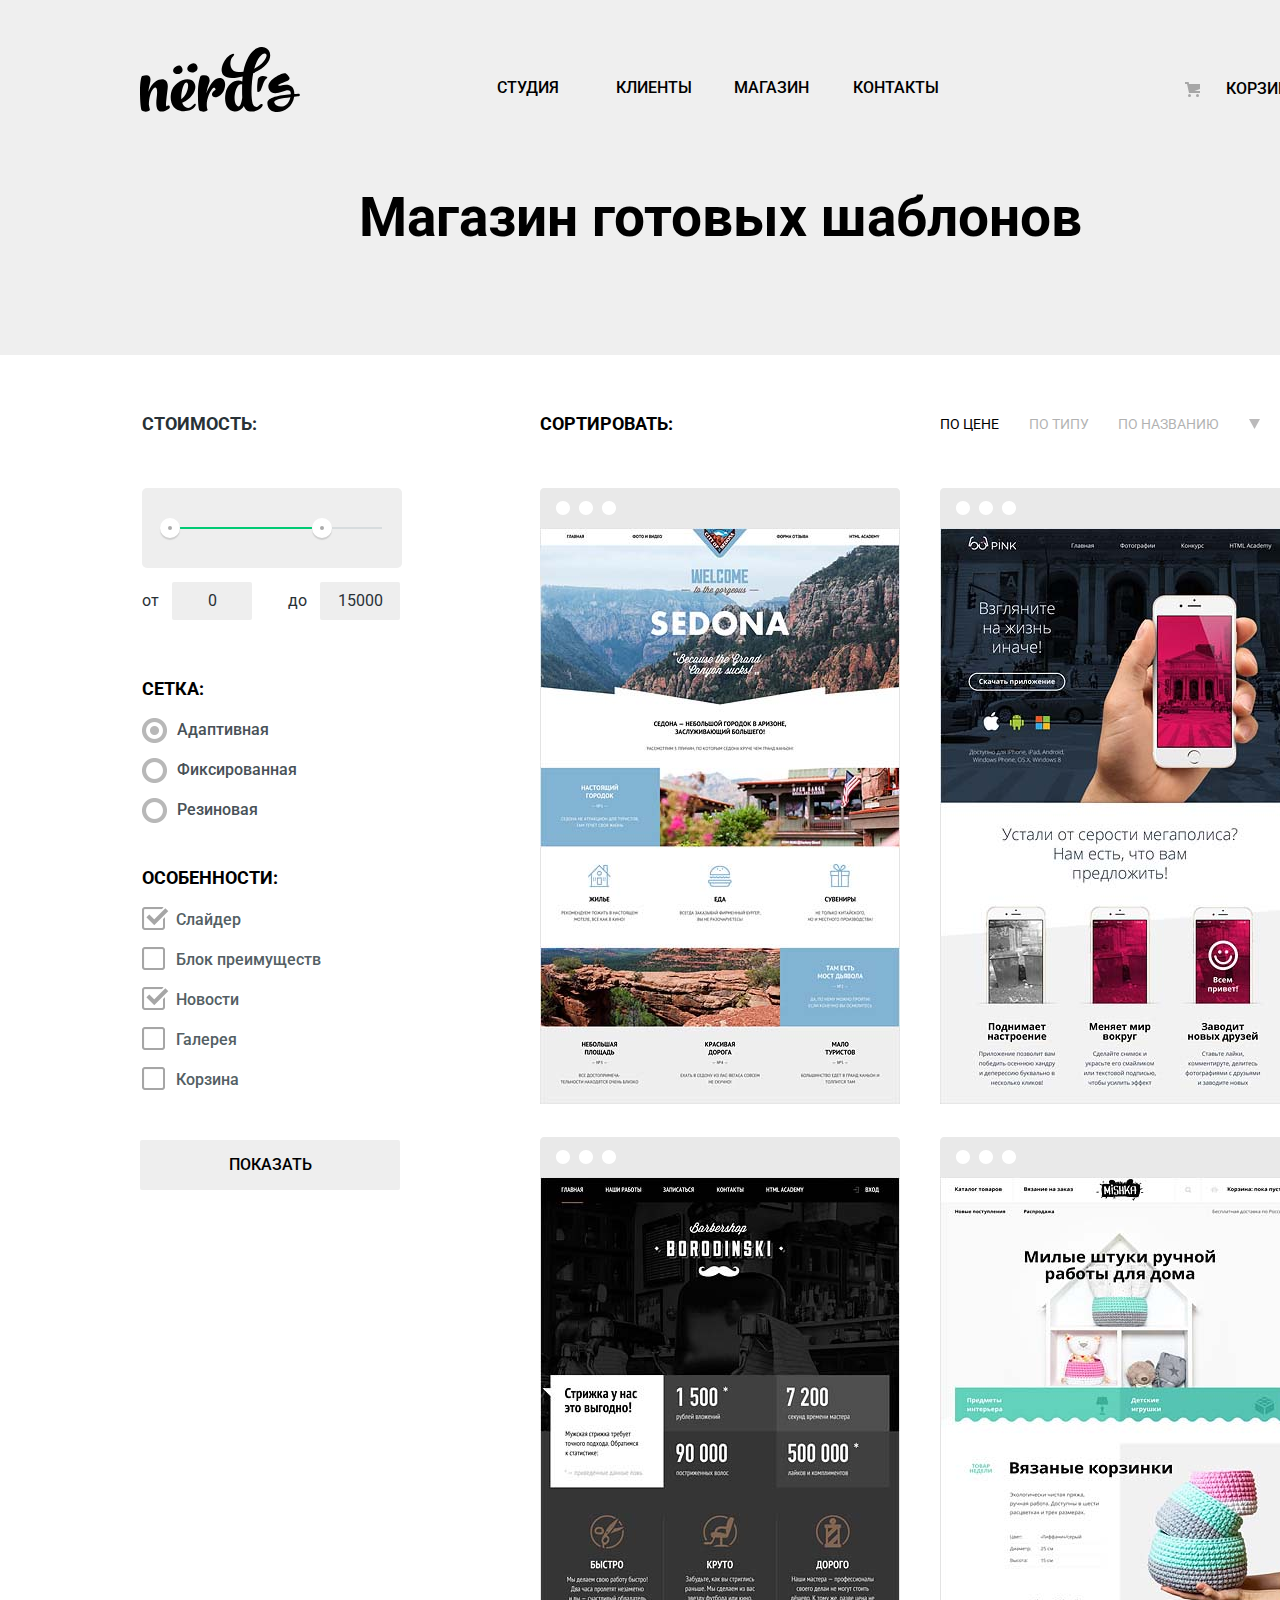
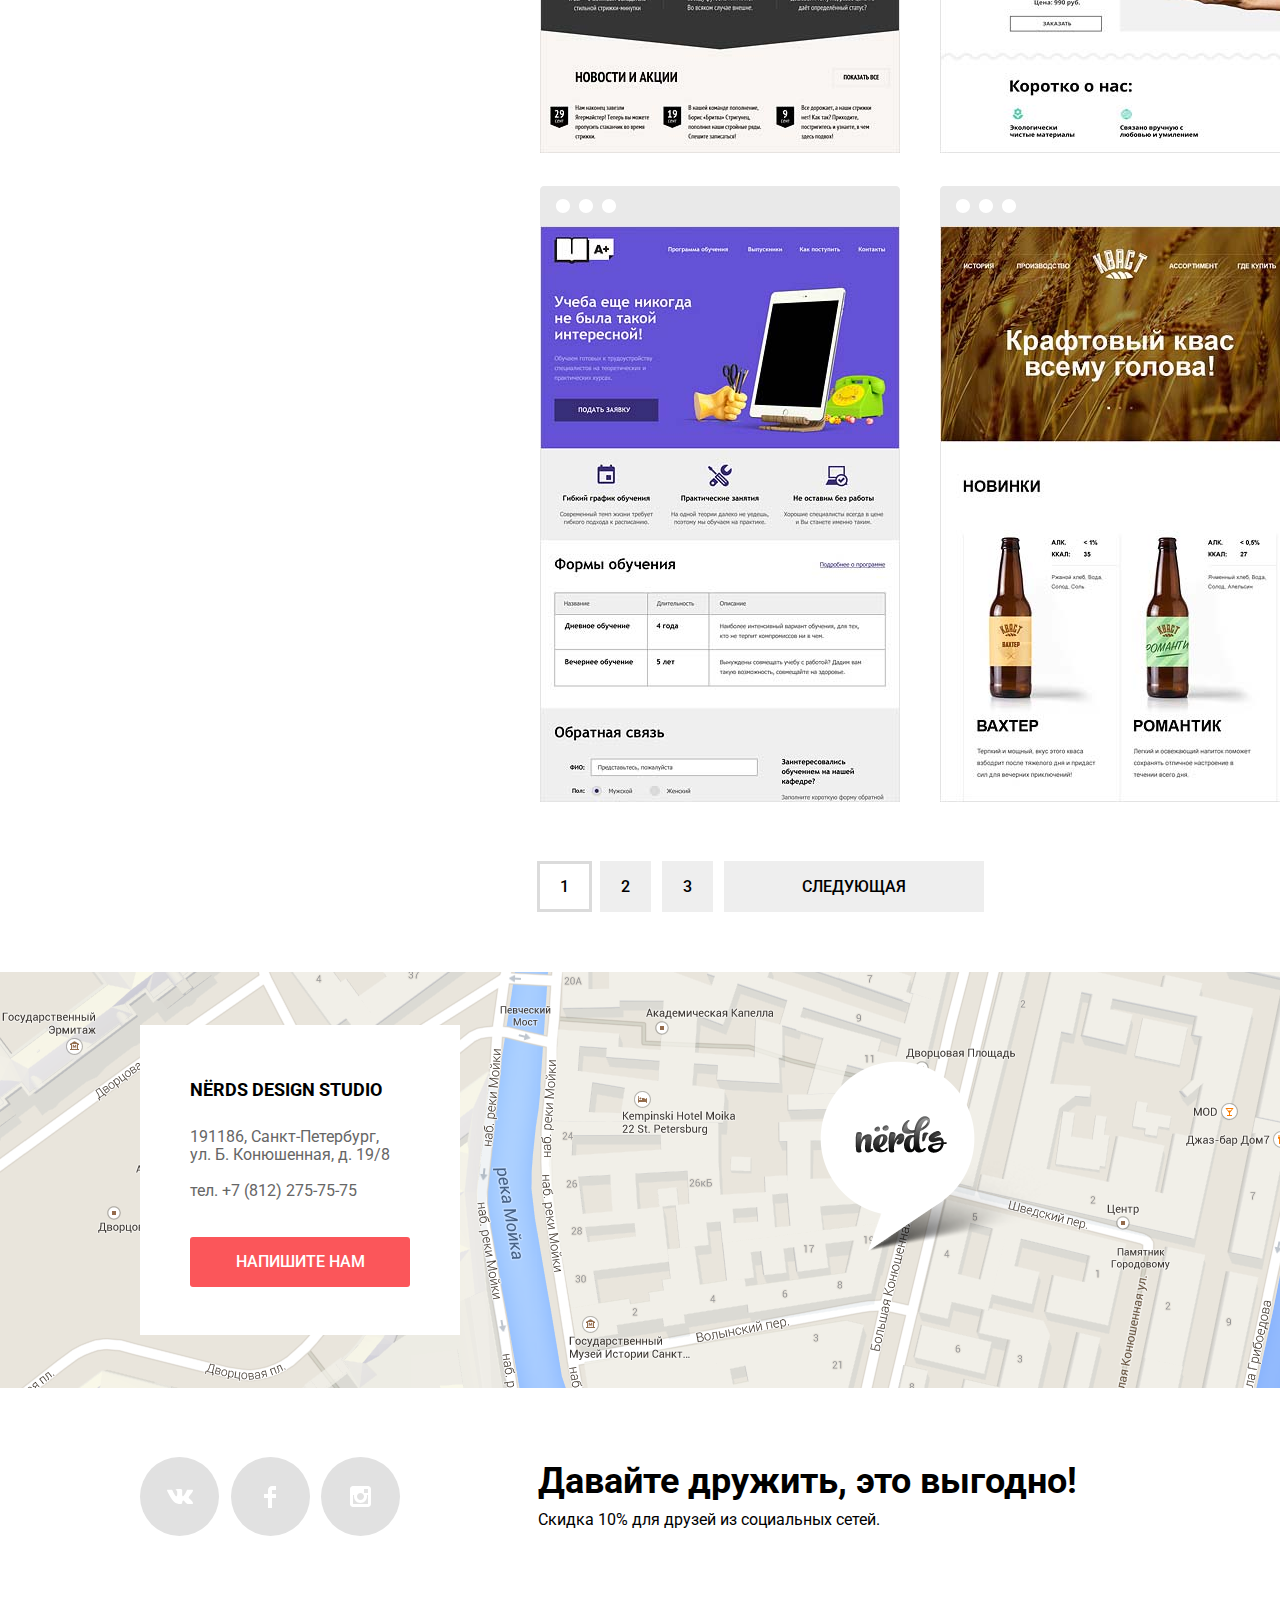
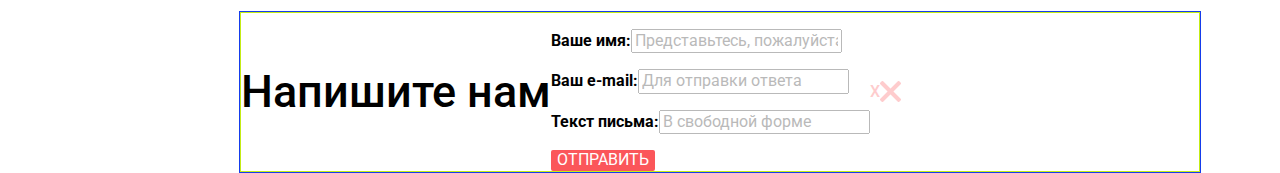
==== commit 2a26e76b: "сделал обводку в каталоге цифре 1" ====
--- a/catalog.html
+++ b/catalog.html
@@ -280,17 +280,17 @@
                         </li>
                     </ul>
                     <ul class="pagination-list">
-                        <li class="pagination-item">
-                            <a class="pagination-item-link pagination-item-current" href="#">1</a>
-                        </li>
-                        <li class="pagination-item">
-                            <a class="pagination-item-link" href="#">2</a>
-                        </li>
-                        <li class="pagination-item">
-                            <a class="pagination-item-link" href="#">3</a>
-                        </li>
-                        <li class="pagination-item">
-                            <a class="pagination-item-link" href="#">СЛЕДУЮЩАЯ</a>
+                        <li class="pagination-item-current">
+                            <a href="#">1</a>
+                        </li>
+                        <li>
+                            <a href="#">2</a>
+                        </li>
+                        <li>
+                            <a href="#">3</a>
+                        </li>
+                        <li>
+                            <a href="#">СЛЕДУЮЩАЯ</a>
                         </li>
                     </ul>
                 </section>
--- a/css/style.css
+++ b/css/style.css
@@ -756,7 +756,7 @@
 
 .footer-map-wrapper {
     position: relative;
-    margin-top: 80px;
+    margin-top: 76px;
 }
 
 .footer-map-contacts h4 {
@@ -765,8 +765,8 @@
     font-weight: 700;
     margin: 0;
     padding: 0;
-    padding-top: 52px;
-    padding-bottom: 25px;
+    padding-top: 50px;
+    padding-bottom: 23px;
 }
 
 
@@ -777,7 +777,7 @@
     align-items: center;
     width: 320px;
     height: 310px;
-    top: 50px;
+    top: 53px;
     left: 140px;
     margin: 0 auto;
     
@@ -988,12 +988,13 @@
 
 /* ФИЛЬТР СЕТКА */
 
-/* .filter-input-radio {
+.filter-input-radio {
     position: absolute;
    -webkit-appearance: none;
    -moz-appearance: none;
-   appearance: none;   
-} */
+   appearance: none;
+   padding-left: 33px
+}
 
 .label-input-radio {
     color: #485157;
@@ -1234,7 +1235,7 @@
     width: 760px;
     margin: 0;
     padding: 0;
-    margin-bottom: 60px;
+    margin-bottom: 76px;
 
     display: flex;
     justify-content: space-between;
@@ -1324,56 +1325,43 @@
     padding: 0;
     list-style: none;
     display: flex;
-
-    align-items: center;
-}
-
-.pagination-item a {
+}
+
+.pagination-list a {
     color: #000000;
     background-color: #eeeeee;
-    width: 50px;
-    height: 50px;
-}
-
-.pagination-item {
+    padding: 16px 21px;
+}
+
+.pagination-list li {
     margin-right: 11px;
 }
 
-.pagination-item .pagination-item-current {
-    background-color: white;
-    border: 3px solid #dbdbdb;
-}
-
-.pagination-item .pagination-item-current:hover {
-    background-color: white;
-    border: 3px solid #dbdbdb;
-    cursor: default;
-}
-
-.pagination-item-link {
-    display: flex;
-    align-items: center;
-    justify-content: center;
-}
-
-.pagination-item:last-child a {
-    width: 260px;
-}
-.pagination-item:last-child {
-    width: 260px;
-    margin: 0;
-}
-.pagination-item a:hover, .pagination-item a:focus {
+.pagination-list a:hover, .pagination-list a:focus {
     background-color: #dfdfdf;
 }
 
-.pagination-item a:active {
+.pagination-list a:active {
     color: #a9a9a9;
     background-color: #d5d5d5;
-
-}
-
-
-
-
-
+}
+
+.pagination-item-current a{
+    background-color: #ffffff;
+    box-shadow: 0 0 0 3px #dbdbdb;
+    padding: 13px 20px;
+}
+
+
+.pagination-item-current a:hover {
+    background-color: #ffffff;
+    cursor: default;
+}
+
+.pagination-list li:last-child a {
+    padding: 16px 78px;
+}
+
+
+
+
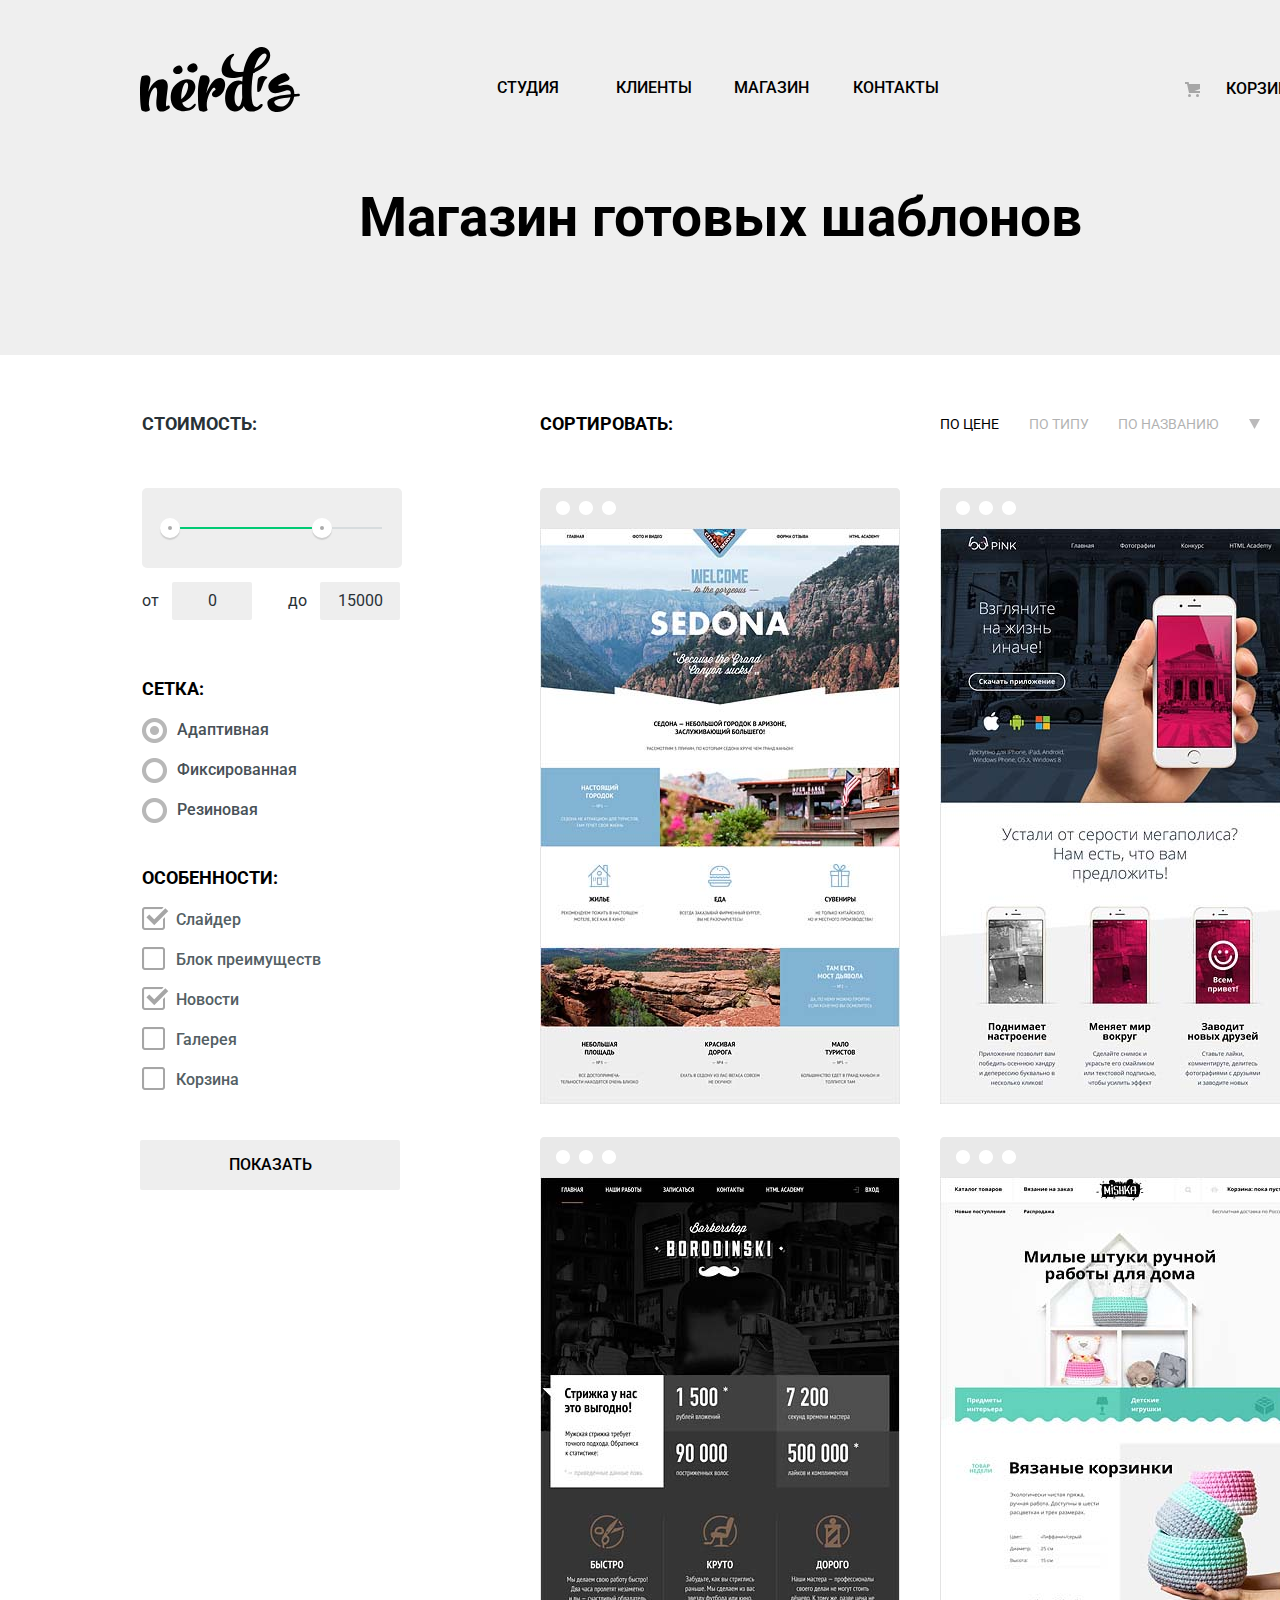
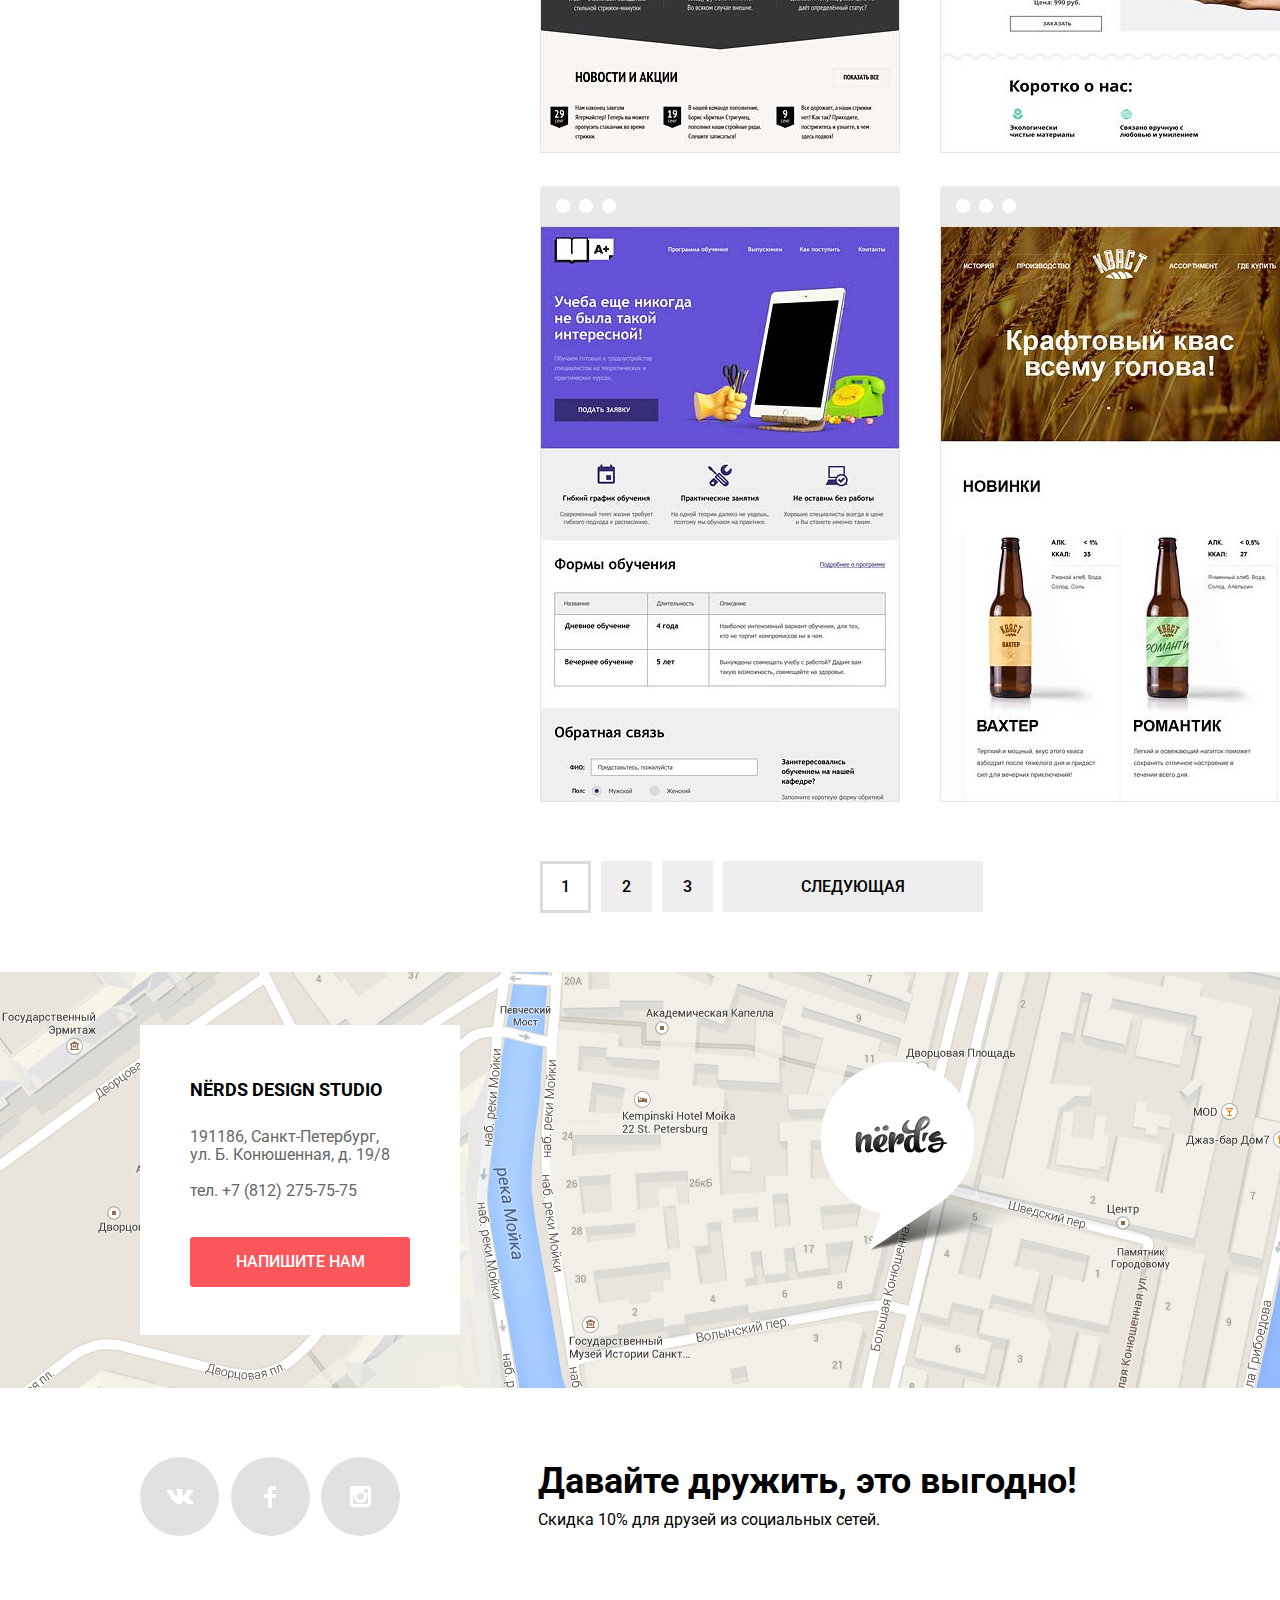
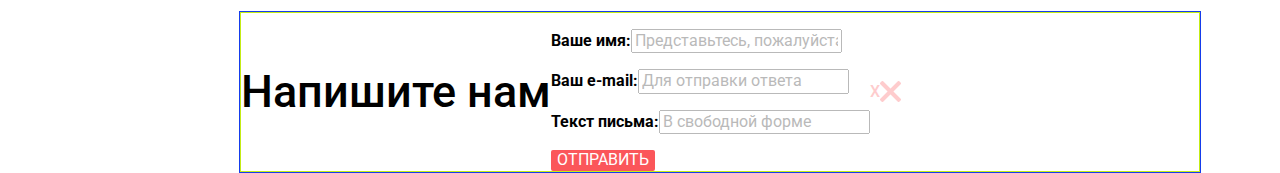
==== commit 1527f79c: "добавил действия a[href] и a:not([href])" ====
--- a/catalog.html
+++ b/catalog.html
@@ -281,7 +281,7 @@
                     </ul>
                     <ul class="pagination-list">
                         <li class="pagination-item-current">
-                            <a href="#">1</a>
+                            <a>1</a>
                         </li>
                         <li>
                             <a href="#">2</a>
--- a/css/style.css
+++ b/css/style.css
@@ -1334,7 +1334,7 @@
 }
 
 .pagination-list li {
-    margin-right: 11px;
+    margin-right: 10px;
 }
 
 .pagination-list a:hover, .pagination-list a:focus {
@@ -1346,13 +1346,6 @@
     background-color: #d5d5d5;
 }
 
-.pagination-item-current a{
-    background-color: #ffffff;
-    box-shadow: 0 0 0 3px #dbdbdb;
-    padding: 13px 20px;
-}
-
-
 .pagination-item-current a:hover {
     background-color: #ffffff;
     cursor: default;
@@ -1362,6 +1355,25 @@
     padding: 16px 78px;
 }
 
-
-
-
+.pagination-item-current{
+    position: relative;
+}
+
+
+.pagination-item-current a::after{
+    content: "";
+    position: absolute;
+    top: -17px;
+    right: 0;
+    bottom: -17px;
+    left: 0;
+    border: 3px solid #dbdbdb;
+}
+
+.pagination-item-current a[href]{
+    pointer-events: none;
+}
+
+.pagination-item-current a:not([href]){
+    background-color: #ffffff;
+}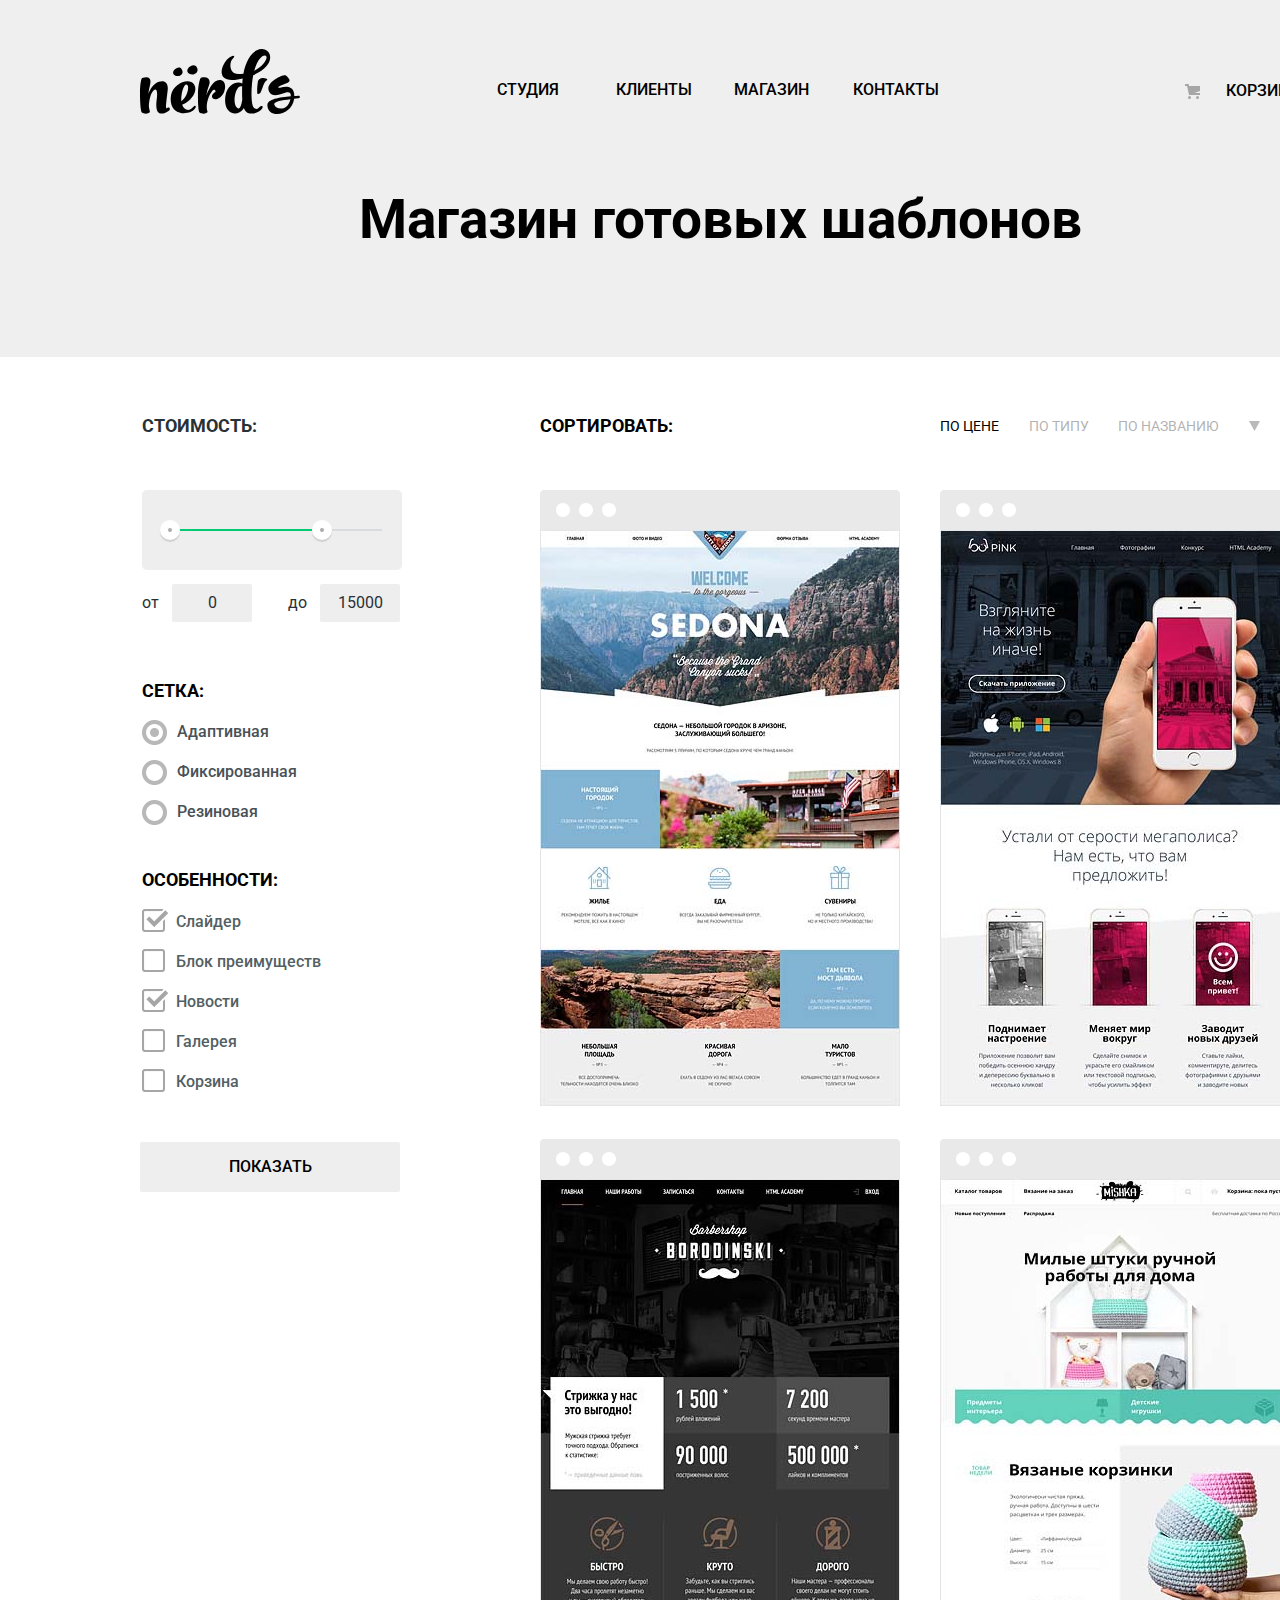
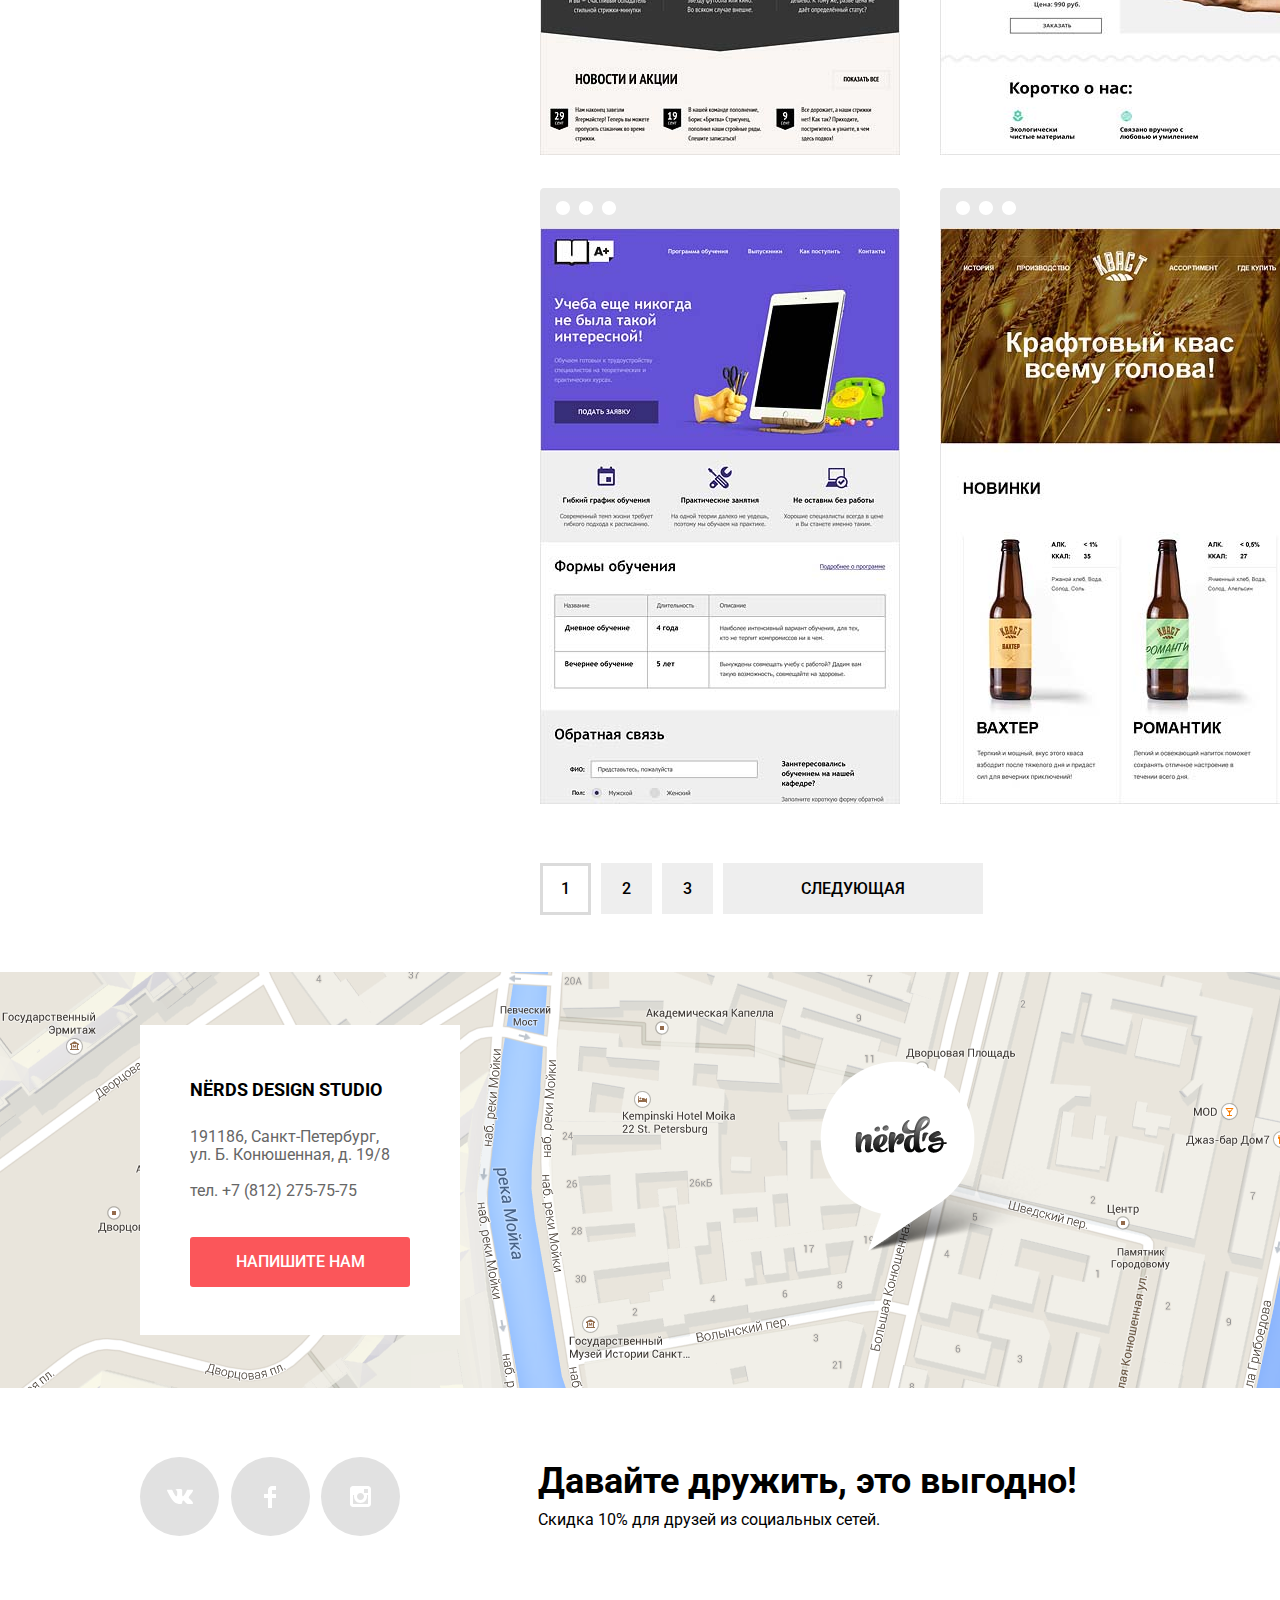
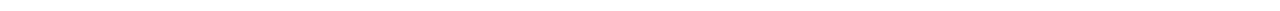
==== commit df17c857: "закончил домашку по 8 лекции" ====
--- a/catalog.html
+++ b/catalog.html
@@ -354,30 +354,39 @@
             </div>
         </section>
 
-        <section class="footer-modal">
-            <div class="footer-modal-write-us">
-                <h3>Напишите нам</h3>
-
-                <form class="footer-modal-form" action="httms://echo.htmlacademy.ru" method="post">
-                    <p class="modal-form-item">
-                        Ваше имя:<input type="text" name="name" value="" placeholder="Представьтесь, пожалуйста">
-                    </p>
-                    <p class="modal-form-item">
-                        Ваш e-mail:<input type="text" name="e-mail" value="" placeholder="Для отправки ответа">
-                    </p>
-                    <p class="modal-form-item">
-                        Текст письма:<input type="text" name="text" value="" placeholder="В свободной форме">
-                    </p>
-
-                    <button class="button" type="submit">ОТПРАВИТЬ</button>
-                </form>
-
-                <span class="modal-close">X</span>
-                <img src="image/modal-close.png" alt="закрыть окно">
-            </div>
-        </section>
     </footer>
 
+    <section class="modal footer-modal">
+        <h2>Напишите нам</h2>
+
+        <div class="footer-modal-write-us">
+            <form class="footer-modal-form" action="httms://echo.htmlacademy.ru" method="post">
+                <p class="modal-form-item">
+                    <label for="user-login">Ваше имя:</label><br>
+                    <input class="login-user" id="user-login" type="text" name="login"
+                        placeholder="Представьтесь, пожалуйста">
+                </p>
+
+                <p class="modal-form-item">
+                    <label for="user-password">Ваш e-mail:</label><br>
+                    <input class="login-password" id="user-password" type="email" name="e-mail"
+                        placeholder="Для отправки ответа">
+                </p>
+
+                <p class="modal-form-item">
+                    <label for="text-letter">Текст письма:</label><br>
+                    <input class="user-letter" id="text-letter" type="text" name="letter"
+                        placeholder="В свободной форме">
+                </p>
+
+                <button class="footer-modal-button btn" type="submit">ОТПРАВИТЬ</button>
+            </form>
+        </div>
+
+        <span class="modal-close">X</span>
+
+    </section>
+
 </body>
 
 
--- a/css/style.css
+++ b/css/style.css
@@ -1,23 +1,24 @@
 .visually-hidden:not(:focus):not(:active),
 input[type="checkbox"].visually-hidden,
 input[type="radio"].visually-hidden {
-   position: absolute;
-
-   width: 1px;
-   height: 1px;
-   margin: -1px;
-   border: 0;
-   padding: 0;
-
-   white-space: nowrap;
-
-   clip-path: inset(100%);
-   clip: rect(0 0 0 0);
-   overflow: hidden;
-}
-
-html, body{
-    margin: 0;
+    position: absolute;
+
+    width: 1px;
+    height: 1px;
+    margin: -1px;
+    border: 0;
+    padding: 0;
+
+    white-space: nowrap;
+
+    clip-path: inset(100%);
+    clip: rect(0 0 0 0);
+    overflow: hidden;
+}
+
+html,
+body {
+    margin: 0 auto;
     padding: 0;
 }
 
@@ -38,7 +39,7 @@
 
 
     /* ВРЕМЕННО ДЛЯ СЕТКИ */
-/*     border: 1px solid #ec1515; */
+    /*     border: 1px solid #ec1515; */
 }
 
 .visually-hidden {
@@ -51,7 +52,7 @@
 
 .btn {
     display: block;
-    width: 240px;
+   /*  width: 240px; */
     padding: 16px 0;
     font-size: 16px;
     color: #ffffff;
@@ -67,14 +68,14 @@
     display: flex;
     flex-direction: column;
     align-items: center;
-    padding-top: 47px;
+    padding-top: 49px;
 
     background-color: #eeeeee;
     background-image: url(../image/grey-back.png);
     margin-bottom: 80px;
 
     /* ВРЕМЕННО ДЛЯ СЕТКИ */
-/*     border: 1px solid #ec1515; */
+    /*     border: 1px solid #ec1515; */
 }
 
 .main-header h1 {
@@ -102,7 +103,7 @@
 
 
     /* ВРЕМЕННО ДЛЯ СЕТКИ */
-/*     border: 1px solid #ec1515; */
+    /*     border: 1px solid #ec1515; */
 }
 
 .site-navigation {
@@ -115,8 +116,9 @@
     list-style: none;
 
     /* ВРЕМЕННО ДЛЯ СЕТКИ */
-/*     border: 1px solid #ec1515; */
-}
+    /*     border: 1px solid #ec1515; */
+}
+
 .site-navigation li {
     width: 100px;
     margin: 0 auto;
@@ -132,7 +134,7 @@
     width: 150px;
     list-style: none;
     /* ВРЕМЕННО ДЛЯ СЕТКИ */
-/*     border: 1px solid #ec1515; */
+    /*     border: 1px solid #ec1515; */
 }
 
 .user-navigation .login-link {
@@ -149,7 +151,7 @@
 
     width: 15px;
     height: 15px;
-    
+
     background-image: url(../image/cart-icon.svg);
     background-repeat: no-repeat;
     background-position: 0 0;
@@ -162,7 +164,7 @@
     color: #000000;
 }
 
-.main-header-logo {  
+.main-header-logo {
     width: 160px;
     height: 65px;
 }
@@ -201,7 +203,7 @@
 
 
     /* ВРЕМЕННО ДЛЯ СЕТКИ */
-/*     border: 1px solid #ec1515; */
+    /*     border: 1px solid #ec1515; */
 }
 
 .slider-content input[type=radio] {
@@ -222,7 +224,7 @@
     z-index: 1000;
 
     /* ВРЕМЕННО ДЛЯ СЕТКИ */
- /*    border: 1px solid #2315ec; */
+    /*    border: 1px solid #2315ec; */
 }
 
 .slider-controls label {
@@ -237,9 +239,9 @@
     cursor: pointer;
 }
 
-#btn-1:checked ~ .slider-controls label[for="btn-1"],
-#btn-2:checked ~ .slider-controls label[for="btn-2"],
-#btn-3:checked ~ .slider-controls label[for="btn-3"] {
+#btn-1:checked~.slider-controls label[for="btn-1"],
+#btn-2:checked~.slider-controls label[for="btn-2"],
+#btn-3:checked~.slider-controls label[for="btn-3"] {
     background: #c1c1c1;
 }
 
@@ -257,18 +259,11 @@
     overflow: hidden;
 }
 
-.slide-text {
-  /*   max-width: 515px; */
-   /*  padding: 30px 0; */
-    color: #283136;
-
-    /* ВРЕМЕННО ДЛЯ СЕТКИ */
-/*     border: 1px solid #ec1515; */
-}
+
 .slide-text p {
     line-height: 24px;
     margin: 0;
-    padding-bottom: 39px;
+    padding-bottom: 38px;
 }
 
 .slide-title {
@@ -293,19 +288,11 @@
     border-radius: 2px;
 }
 
-/* .slide .slider-content-info {
-    display: block;
+.slider-content-info {
     width: 240px;
-    padding: 16px 0;
-
-    font-size: 16px;
-    color: #ffffff;
-    text-transform: uppercase;
-    text-align: center;
-    text-decoration: none;
-    background: #fb565a;
-    border-radius: 3px;
-} */
+ /*    padding: 17px 55px; */
+    display: inline-block;
+}
 
 .slider-content-info:hover {
     background-color: #e74246;
@@ -329,19 +316,22 @@
     background-repeat: no-repeat;
     background-position: 93% 0px;
 }
+
 .slide:nth-child(3) {
     background-image: url(../image/slide3.png);
     background-repeat: no-repeat;
     background-position: 93% 18px;
 }
 
-#btn-1:checked ~ .slides .slide:nth-child(1) {
+#btn-1:checked~.slides .slide:nth-child(1) {
     display: block;
 }
-#btn-2:checked ~ .slides .slide:nth-child(2) {
+
+#btn-2:checked~.slides .slide:nth-child(2) {
     display: block;
 }
-#btn-3:checked ~ .slides .slide:nth-child(3) {
+
+#btn-3:checked~.slides .slide:nth-child(3) {
     display: block;
 }
 
@@ -356,20 +346,20 @@
 
 
 /* ФИЛЬТР/ФИЛЬТР/ФИЛЬТР/ФИЛЬТР */
-.range-filter legend{
+.range-filter legend {
     margin-bottom: 55px;
 }
 
 
 .range-filter {
-   
-   width: 260px;
-
-   font-size: 16px;
+
+    width: 260px;
+
+    font-size: 16px;
     font-family: "Roboto", Arial, sans-serif;
     font-weight: 400;
     font-style: normal;
-   
+
     color: #283136;
     margin-bottom: 60px;
 }
@@ -377,26 +367,26 @@
 .range-controls {
     position: relative;
     height: 80px;
-  
+
     margin-bottom: 14px;
     padding: 0 20px;
     background: #eeeeee;
     border-radius: 5px;
     overflow: hidden;
- }
-
- .range-controls .scale{
+}
+
+.range-controls .scale {
     margin-top: 39px;
     height: 2px;
     background: #d7dcde;
- }
-
- .range-controls .bar{
+}
+
+.range-controls .bar {
     height: 2px;
     background: #00ca74;
- }
-
- .range-controls .toggle{
+}
+
+.range-controls .toggle {
     position: absolute;
     top: 30px;
     left: 18px;
@@ -407,17 +397,17 @@
     cursor: pointer;
     border-radius: 50%;
     box-shadow: 0 2px 1px 0 #cfcfcf;
- }
-
- .range-controls .min-toggle{
+}
+
+.range-controls .min-toggle {
     left: 18px;
 }
 
-.range-controls .max-toggle{
+.range-controls .max-toggle {
     left: 170px;
 }
 
-.price-controls input{
+.price-controls input {
     width: 60px;
     padding: 10px 10px;
     margin-left: 13px;
@@ -436,9 +426,9 @@
     margin-right: 30px;
 }
  */
-.price-controls-wrapper{
-    display: flex;
-   /*  justify-content: space-between; */
+.price-controls-wrapper {
+    display: flex;
+    /*  justify-content: space-between; */
     align-items: center;
 }
 
@@ -446,21 +436,22 @@
     margin-right: 36px;
 }
 
-.filter-option{
+.filter-option {
     padding-bottom: 15px;
 }
-.filter-option:last-child{
+
+.filter-option:last-child {
     padding-bottom: 0;
 }
- 
+
 
 .main-catalog {
     width: 1160px;
     margin: 0 auto;
     padding: 0 20px;
 
-        /* ВРЕМЕННО ДЛЯ СЕТКИ */
-     /*    border: 1px solid #ec1515; */
+    /* ВРЕМЕННО ДЛЯ СЕТКИ */
+    /*    border: 1px solid #ec1515; */
 }
 
 .main-catalog-columns {
@@ -490,9 +481,9 @@
 
 .presentation-item {
     width: 300px;
-margin-right: 100px;
-    /* ВРЕМЕННО ДЛЯ СЕТКИ */
-/*     border: 1px solid #ec1515; */
+    margin-right: 100px;
+    /* ВРЕМЕННО ДЛЯ СЕТКИ */
+    /*     border: 1px solid #ec1515; */
 }
 
 .working-presentation {
@@ -570,14 +561,14 @@
     margin-bottom: 45px;
 
     /* ВРЕМЕННО ДЛЯ СЕТКИ */
-/*     border: 1px solid #ec1515; */
-}
-
-.info-studio1 {    
+    /*     border: 1px solid #ec1515; */
+}
+
+.info-studio1 {
     width: 660px;
 
-/* ВРЕМЕННО ДЛЯ СЕТКИ */
-/*     border: 1px solid #ec1515; */
+    /* ВРЕМЕННО ДЛЯ СЕТКИ */
+    /*     border: 1px solid #ec1515; */
 }
 
 
@@ -587,7 +578,7 @@
     line-height: 45px;
     margin: 0;
     padding: 34px 0;
-   /*  padding-bottom: 40px; */
+    /*  padding-bottom: 40px; */
 }
 
 .info-studio1 p {
@@ -614,28 +605,40 @@
 }
 
 .info-studio1 li {
-    padding-bottom: 30px ;
-}
-.info-studio1 li:nth-child(3) {
-    padding: 0;
+    padding-bottom: 30px;
+}
+
+
+.info-studio-list{
+    position: relative;
+    margin: 0;
+    padding: 0;
+    padding-left: 37px;
+    padding-bottom: 30px;
 }
 
 .info-studio1 li::before {
-    content: url(../image/line-red.png);
-    margin-right: 10px;
+    content: "";
+    position: absolute;
+    top: 8px;
+    left: 0;
+    width: 25px;
+    height: 2px;
+    background-color: #ff0000;
 }
 
 
 .info-studio2 {
-/*     display: flex;
+    /*     display: flex;
     flex-direction: column;
     justify-content: space-between; */
     width: 360px;
 
-/* ВРЕМЕННО ДЛЯ СЕТКИ */
-/*     border: 1px solid #ec1515; */
-}
-.info-studio2 img{
+    /* ВРЕМЕННО ДЛЯ СЕТКИ */
+    /*     border: 1px solid #ec1515; */
+}
+
+.info-studio2 img {
     margin-bottom: 32px;
 }
 
@@ -645,8 +648,8 @@
     font-weight: 700;
     text-transform: uppercase;
     text-align: center;
-display: block;
-margin-bottom: 50px;
+    display: block;
+    margin-bottom: 50px;
 }
 
 .info-studio2 td {
@@ -655,7 +658,7 @@
     font-weight: 700;
 
     /* ВРЕМЕННО ДЛЯ СЕТКИ */
-/*     border: 1px solid #ec1515; */
+    /*     border: 1px solid #ec1515; */
 }
 
 .info-studio2 td span {
@@ -671,27 +674,27 @@
     font-weight: 400;
 }
 
-.partners-HTMLAcademy{
-  width: 279px;
-   /*  padding-top: 15px; */
+.partners-HTMLAcademy {
+    width: 279px;
+    /*  padding-top: 15px; */
 }
 
 
 
 .partners-barbershop {
-  width: 298px;
- /*    padding-top: 4px; */
-
-    /* ВРЕМЕННО ДЛЯ СЕТКИ */
-  /*   border: 1px solid #ec1515; */
+    width: 298px;
+    /*    padding-top: 4px; */
+
+    /* ВРЕМЕННО ДЛЯ СЕТКИ */
+    /*   border: 1px solid #ec1515; */
 }
 
 .partners-PINK {
-   /*  padding-left: 5px; */
+    /*  padding-left: 5px; */
     width: 298px;
 
     /* ВРЕМЕННО ДЛЯ СЕТКИ */
-   /*  border: 1px solid #ec1515; */
+    /*  border: 1px solid #ec1515; */
 }
 
 .partners-MISHKA {
@@ -699,7 +702,7 @@
     width: 278px;
 
     /* ВРЕМЕННО ДЛЯ СЕТКИ */
-   /*  border: 1px solid #ec1515; */
+    /*  border: 1px solid #ec1515; */
 }
 
 /* index-columns */
@@ -711,13 +714,13 @@
     height: 180px;
     display: flex;
     align-items: center;
-   /*  justify-content: space-around; */
-
-    margin: 0;
-    padding: 0;
-}
-
-.partners-list a{
+    /*  justify-content: space-around; */
+
+    margin: 0;
+    padding: 0;
+}
+
+.partners-list a {
     opacity: 0.2;
 }
 
@@ -726,7 +729,7 @@
     height: 50px;
     list-style: none;
     display: flex;
-   
+
 
     justify-content: center;
     align-items: center;
@@ -742,7 +745,7 @@
     opacity: 0.1;
 }
 
-.partners-logo li:last-child{
+.partners-logo li:last-child {
     border: none;
 }
 
@@ -756,7 +759,7 @@
 
 .footer-map-wrapper {
     position: relative;
-    margin-top: 76px;
+    margin-top: 74px;
 }
 
 .footer-map-contacts h4 {
@@ -780,10 +783,10 @@
     top: 53px;
     left: 140px;
     margin: 0 auto;
-    
-background: #ffffff;
-    /* ВРЕМЕННО ДЛЯ СЕТКИ */
-  /*   border: 1px solid #15ec4b; */
+
+    background: #ffffff;
+    /* ВРЕМЕННО ДЛЯ СЕТКИ */
+    /*   border: 1px solid #15ec4b; */
 }
 
 .footer-map-contacts-wrapper p {
@@ -799,7 +802,7 @@
     padding-bottom: 37px;
 }
 
-.contacts-map-button {    
+.contacts-map-button {
     width: 220px;
 }
 
@@ -829,7 +832,7 @@
     margin-bottom: 75px;
 
     /* ВРЕМЕННО ДЛЯ СЕТКИ */
-   /*  border: 1px solid #ec1515; */
+    /*  border: 1px solid #ec1515; */
 }
 
 
@@ -846,29 +849,31 @@
     background-color: #e1e1e1;
 }
 
-.social-button:hover path{
-   fill: #ffffff;
-}
+.social-button:hover path {
+    fill: #ffffff;
+}
+
 .social-button:hover {
     background-color: #e74246;
 }
 
 .social-button:focus path {
-   fill: #e37376;
-}
+    fill: #e37376;
+}
+
 .social-button:focus {
     background-color: #d7373b;
- }
+}
 
 
 .footer-social img {
     margin-top: 30px;
 }
 
-.footer-social-button {   
+.footer-social-button {
     width: 260px;
     margin: 0;
-    margin-right: 138px;    
+    margin-right: 138px;
 
     /* ВРЕМЕННО ДЛЯ СЕТКИ */
     /* border: 1px solid #ec1515; */
@@ -887,7 +892,7 @@
     margin: 0;
 
     /* ВРЕМЕННО ДЛЯ СЕТКИ */
-   /*  border: 1px solid #ec1515; */
+    /*  border: 1px solid #ec1515; */
 }
 
 .footer-social b {
@@ -903,59 +908,6 @@
 }
 
 
-.footer-modal {
-    width: 960px;
-    margin: 0 auto;
-
-    /* ВРЕМЕННО ДЛЯ СЕТКИ */
-    border: 1px solid #153cec;
-}
-
-.footer-modal-write-us {
-    display: flex;
-    align-items: center;
-
-
-
-    /* ВРЕМЕННО ДЛЯ СЕТКИ */
-    border: 1px solid #c4ec15;
-}
-
-.footer-modal-write-us h3 {
-    font-size: 45px;
-    line-height: 45px;
-    font-weight: 500;
-}
-
-.footer-modal-form p {
-    font-weight: 700;
-}
-
-.modal-form-item input {
-    font-weight: 400;
-    opacity: 0.5;
-}
-
-.footer-modal-form .button {
-    color: #ffffff;
-    background-color: #fb565a;
-    border: none;
-    border-radius: 2px;
-}
-
-.footer-modal-form .button:hover {
-    background-color: #e74246;
-}
-
-.footer-modal-form .button:focus {
-    color: #e37376;
-    background-color: #d7373b;
-}
-
-.modal-close {
-    color: #fecccd;
-}
-
 
 /* ФИЛЬТРЫ */
 
@@ -971,7 +923,7 @@
     font-size: 18px;
     line-height: 18px;
     font-weight: bold;
-   
+
 }
 
 .filter-form-item input {
@@ -990,10 +942,10 @@
 
 .filter-input-radio {
     position: absolute;
-   -webkit-appearance: none;
-   -moz-appearance: none;
-   appearance: none;
-   padding-left: 33px
+    -webkit-appearance: none;
+    -moz-appearance: none;
+    appearance: none;
+    padding-left: 33px
 }
 
 .label-input-radio {
@@ -1051,20 +1003,22 @@
 .catalog-filters {
     width: 260px;
 
-   /*  border: 1px solid #c815ec; */
-}
+    /*  border: 1px solid #c815ec; */
+}
+
 .catalog-filters ul {
     list-style: none;
 
     padding-top: 20px;
     padding-bottom: 46px;
- 
+
 }
 
 .filter-features-button {
     padding-bottom: 13px;
 }
-.filter-features-button:last-child{
+
+.filter-features-button:last-child {
     padding-bottom: 0;
 }
 
@@ -1079,11 +1033,11 @@
 .sorting-section {
     margin-bottom: 55px;
 
-/*     border: 1px solid #c815ec; */
-}
-
-
-.sorting-filter-wrapper{
+    /*     border: 1px solid #c815ec; */
+}
+
+
+.sorting-filter-wrapper {
     display: flex;
     justify-content: space-between;
 
@@ -1213,11 +1167,12 @@
     padding: 0;
 }
 
-.filter-button-show:hover{
+.filter-button-show:hover {
     cursor: pointer;
     background-color: #dfdfdf;
 }
-.filter-button-show:active{
+
+.filter-button-show:active {
     opacity: 0.3;
     color: #000;
     background-color: #6e6e6e;
@@ -1242,13 +1197,13 @@
     flex-wrap: wrap;
     align-content: space-between;
     list-style: none;
-/* ВРЕМЕННО ДЛЯ СЕТКИ */
-/*     border: 1px solid #153cec; */
+    /* ВРЕМЕННО ДЛЯ СЕТКИ */
+    /*     border: 1px solid #153cec; */
 }
 
 .templates-img {
     position: relative;
-    
+
 }
 
 
@@ -1261,8 +1216,8 @@
 
     background-color: #eeeeee;
     text-align: center;
-   /*  display: none; */
-   opacity: 0;
+    /*  display: none; */
+    opacity: 0;
 }
 
 .templates-popap b {
@@ -1279,6 +1234,7 @@
     text-transform: uppercase;
     display: inline-block;
 }
+
 .templates-popap p {
     font-size: 16px;
     line-height: 18px;
@@ -1288,10 +1244,11 @@
     padding: 0;
     margin-bottom: 30px;
     text-decoration: none;
-   
-     
-}
-.templates-popap a{   
+
+
+}
+
+.templates-popap a {
     width: 200px;
     display: inline-block;
 }
@@ -1300,12 +1257,13 @@
     display: flex;
     flex-direction: column;
 }
+
 .templates-img:hover path {
     fill: #4d4d4d;
 }
 
 .templates-popap:hover {
- opacity: 1;
+    opacity: 1;
 }
 
 .templates-popap a:hover {
@@ -1337,7 +1295,8 @@
     margin-right: 10px;
 }
 
-.pagination-list a:hover, .pagination-list a:focus {
+.pagination-list a:hover,
+.pagination-list a:focus {
     background-color: #dfdfdf;
 }
 
@@ -1355,12 +1314,12 @@
     padding: 16px 78px;
 }
 
-.pagination-item-current{
+.pagination-item-current {
     position: relative;
 }
 
 
-.pagination-item-current a::after{
+.pagination-item-current a::after {
     content: "";
     position: absolute;
     top: -17px;
@@ -1370,10 +1329,160 @@
     border: 3px solid #dbdbdb;
 }
 
-.pagination-item-current a[href]{
+.pagination-item-current a[href] {
     pointer-events: none;
 }
 
-.pagination-item-current a:not([href]){
+.pagination-item-current a:not([href]) {
     background-color: #ffffff;
+}
+
+
+
+
+/* МОДАЛЬНОЕ ОКНО "НАПИШИТЕ НАМ" */
+
+.modal {
+    position: fixed;
+    color: #000;
+
+    background-color: #ffffff;
+    background-position: 0 0;
+    box-shadow: 0 25px 43px 11px rgba(0, 0, 0, 0.7);
+}
+
+.footer-modal {
+    display: none;
+
+    top: 120px;
+    left: 50%;
+
+    width: 760px;
+    margin-left: -480px;
+
+    padding: 67px 100px 84px 100px;
+
+}
+
+.footer-modal h2 {
+    font-size: 45px;
+    line-height: 45px;
+    margin: 0;
+    margin-bottom: 39px;
+}
+
+
+.footer-modal-write-us h2 {
+    font-size: 45px;
+    line-height: 45px;
+    font-weight: 500;
+    margin: 0;
+    margin-bottom: 40px;
+}
+
+.footer-modal-form {
+    display: flex;
+    flex-direction: row;
+    flex-wrap: wrap;
+    justify-content: space-between;
+}
+
+.footer-modal-form p {
+    font-weight: 700;
+    margin: 0;
+    margin-bottom: 33px;
+}
+
+.footer-modal-button {
+    color: #ffffff;
+    background-color: #fb565a;
+    border: none;
+    border-radius: 2px;
+    margin-top: 15px;
+    padding: 15px 83px;
+}
+
+.footer-modal-button:hover {
+    background-color: #e74246;
+}
+
+.footer-modal-button:focus {
+    color: #e37376;
+    background-color: #d7373b;
+}
+
+.modal-close {
+    position: absolute;
+    top: 74px;
+    right: 88px;
+    width: 27px;
+    height: 27px;
+
+    font-size: 0;
+
+    border: 0;
+    cursor: pointer;
+}
+
+.modal-close::before,
+.modal-close::after {
+    content: "";
+    position: absolute;
+    top: 10px;
+    left: 1px;
+    width: 27px;
+    height: 5px;
+    background-color: #fecccd;
+}
+
+.modal-close::before {
+    transform: rotate(45deg);
+}
+
+.modal-close::after {
+    transform: rotate(-45deg);
+}
+
+.form-row {
+    display: flex;
+    justify-content: space-between;
+    flex-grow: 1;
+}
+
+.full-width {}
+
+
+/*   .form-group {
+    flex: 1;
+  }
+  
+  .full-width {
+    flex: 2;
+  } */
+
+/* .login-user,
+.login-password {
+  width: 360px;
+  height: 50px;
+  border-radius: 3px;
+
+  border-color: #d7dcde;
+} */
+
+.footer-modal-form input[type="text"],
+.footer-modal-form input[type="email"] {
+    box-sizing: border-box;
+    width: 360px;
+    padding: 15px 15px;
+    padding-right: 40px;
+    margin-top: 11px;
+    font: inherit;
+    opacity: 0.5;
+    border-radius: 3px;
+}
+
+.footer-modal-form input[class="user-letter"] {
+    box-sizing: border-box;
+    width: 760px;
+    padding: 10px 15px 85px 14px;
 }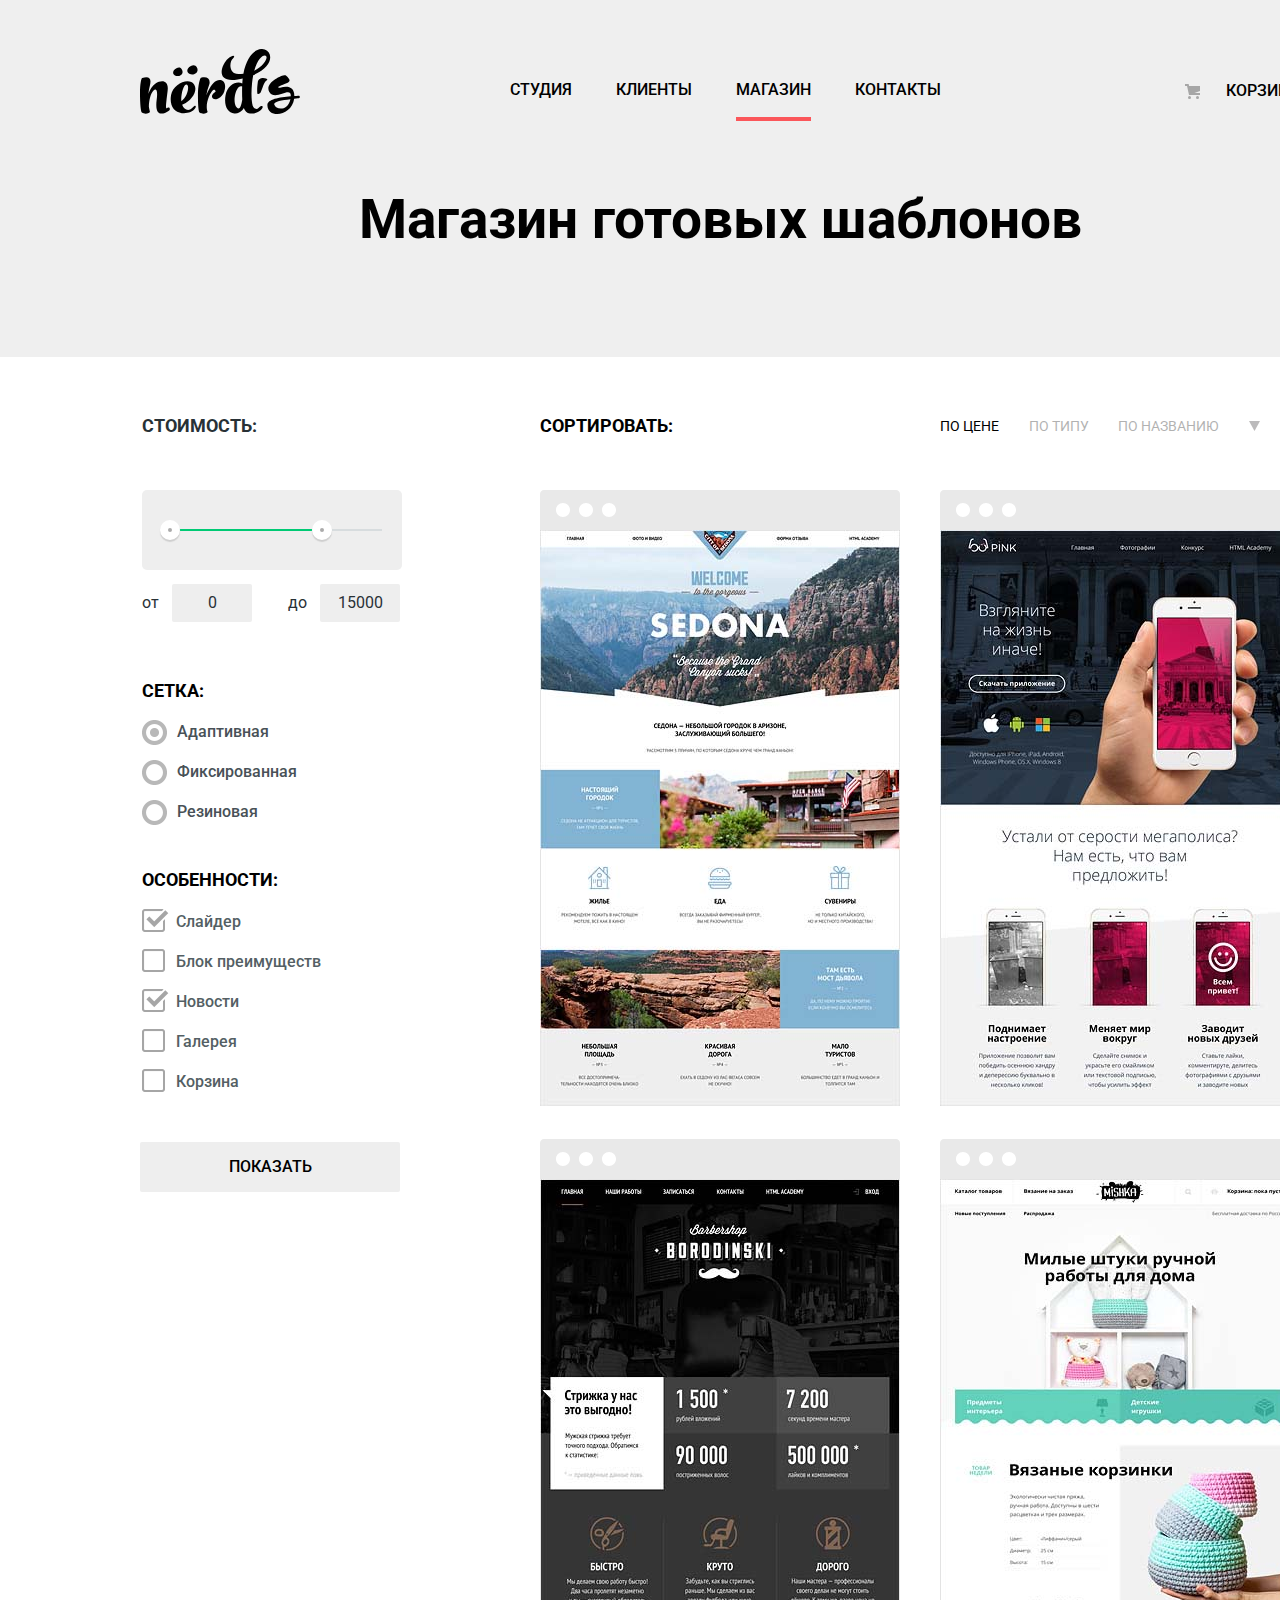
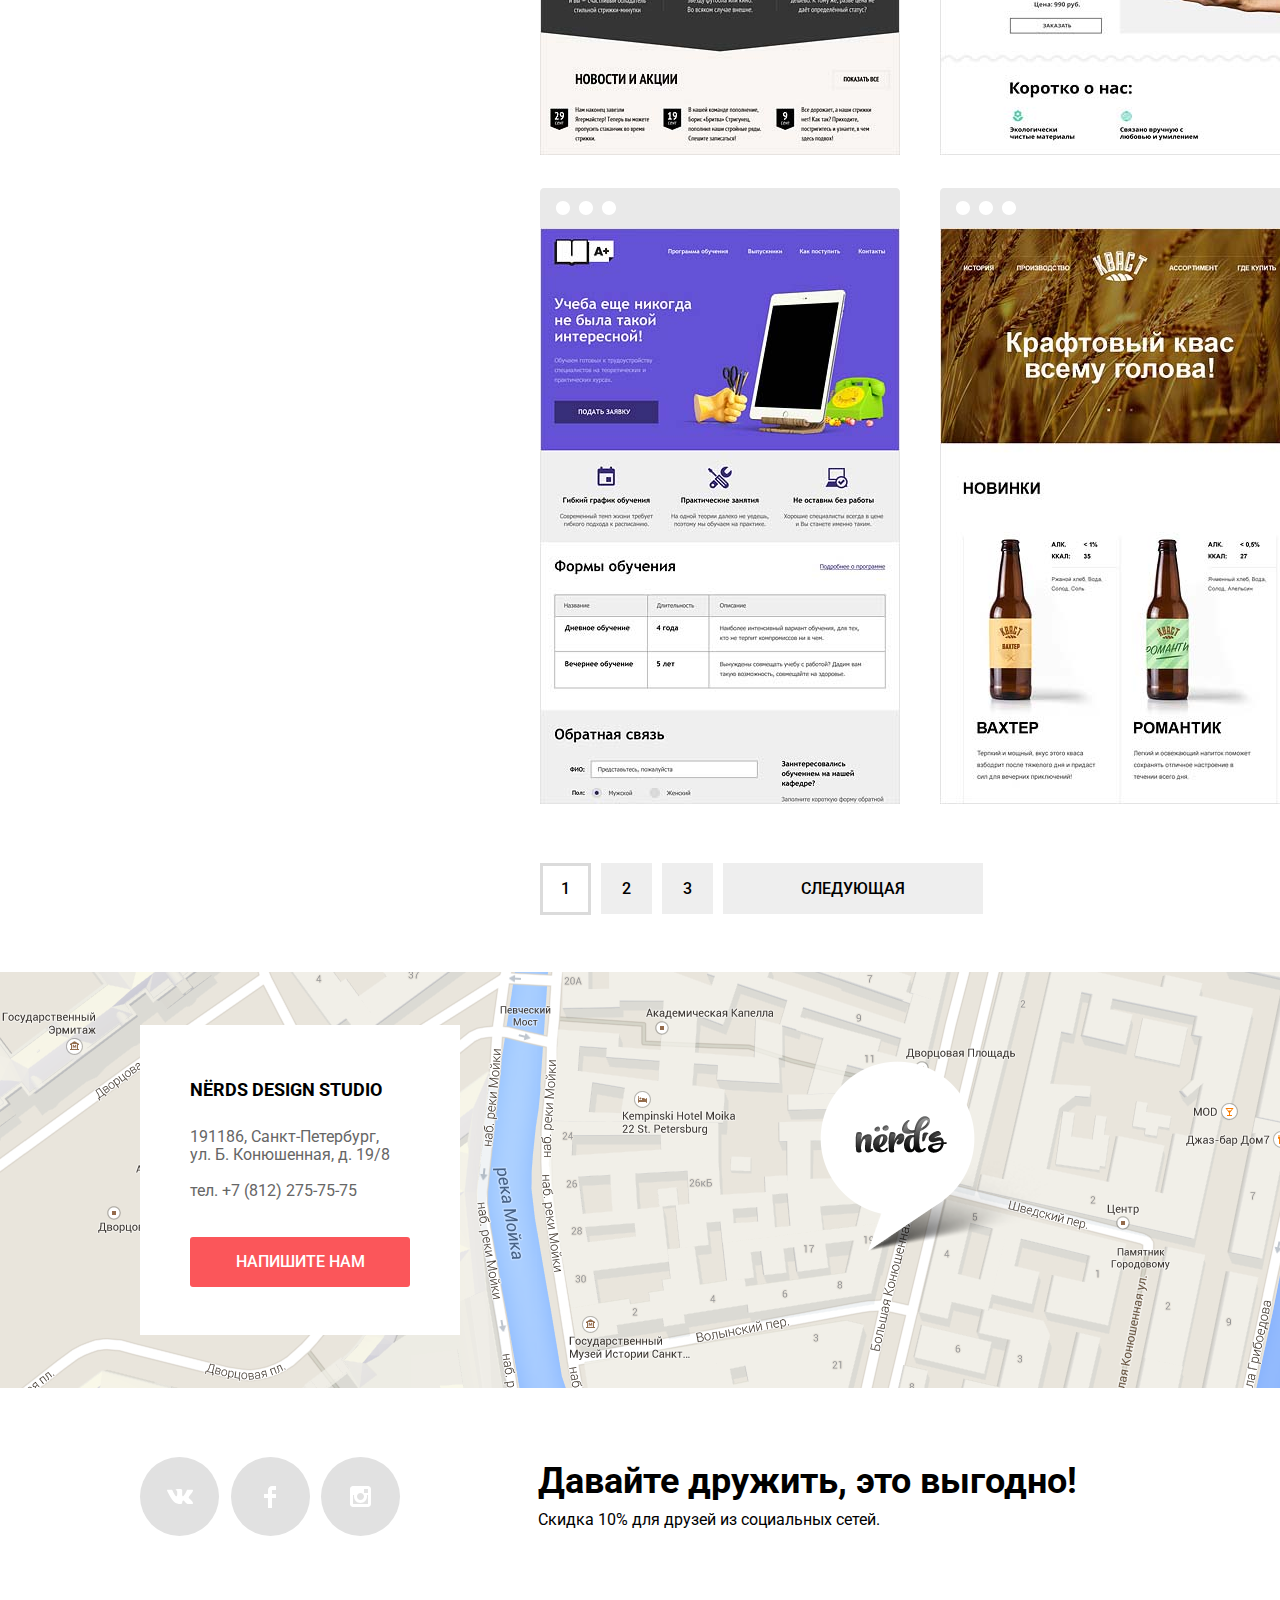
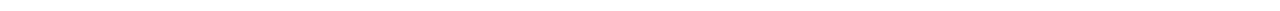
==== commit 39ca7c0a: "сделал подчеркивание в шапке" ====
--- a/catalog.html
+++ b/catalog.html
@@ -21,7 +21,7 @@
                 <ul class="site-navigation">
                     <li><a href="studio.html">Студия</a></li>
                     <li><a href="clients.html">Клиенты</a></li>
-                    <li><a href="catalog.html">Магазин</a></li>
+                    <li><a>Магазин</a></li>
                     <li><a href="contacts.html">Контакты</a></li>
                 </ul>
                 <ul class="user-navigation">
@@ -186,7 +186,7 @@
                                 </svg>
                                 <img src="image/img-sedona.jpg" alt="седона">
                             </a>
-                            <div class="templates-popap templates-popap-sedona">
+                            <div class="templates-popup templates-popup-sedona">
                                 <b>Sedona</b>
                                 <p>Информационный сайт<br>
                                     для туристов</p>
@@ -203,7 +203,7 @@
                                 </svg>
                                 <img src="image/img-pink.jpg" alt="PINK">
                             </a>
-                            <div class="templates-popap templates-popap-PINK">
+                            <div class="templates-popup templates-popup-PINK">
                                 <b>PINK</b>
                                 <p>Информационный сайт<br>
                                     для туристов</p>
@@ -220,7 +220,7 @@
                                 </svg>
                                 <img src="image/img-barbershop.jpg" alt="Барбершоп">
                             </a>
-                            <div class="templates-popap templates-popap-barbershop">
+                            <div class="templates-popup templates-popup-barbershop">
                                 <b>Barbershop</b>
                                 <p>Информационный сайт<br>
                                     для туристов</p>
@@ -237,7 +237,7 @@
                                 </svg>
                                 <img src="image/img-mishka.jpg" alt="MISHKA">
                             </a>
-                            <div class="templates-popap templates-popap-mishka">
+                            <div class="templates-popup templates-popup-mishka">
                                 <b>Mishka</b>
                                 <p>Информационный сайт<br>
                                     для туристов</p>
@@ -254,7 +254,7 @@
                                 </svg>
                                 <img src="image/img-aplus.jpg" alt="A+">
                             </a>
-                            <div class="templates-popap templates-popap-aplus">
+                            <div class="templates-popup templates-popup-aplus">
                                 <b>Aplus</b>
                                 <p>Информационный сайт<br>
                                     для туристов</p>
@@ -271,7 +271,7 @@
                                 </svg>
                                 <img src="image/img-kvast.jpg" alt="КВАСТ">
                             </a>
-                            <div class="templates-popap templates-popap-kvast">
+                            <div class="templates-popup templates-popup-kvast">
                                 <b>Kvast</b>
                                 <p>Информационный сайт<br>
                                     для туристов</p>
@@ -314,7 +314,6 @@
                 </div>
             </div>
         </section>
-
         <section class="footer-social">
             <div class="footer-social-button">
                 <ul>
@@ -353,7 +352,6 @@
                 <p>Скидка 10% для друзей из социальных сетей.</p>
             </div>
         </section>
-
     </footer>
 
     <section class="modal footer-modal">
@@ -361,19 +359,18 @@
 
         <div class="footer-modal-write-us">
             <form class="footer-modal-form" action="httms://echo.htmlacademy.ru" method="post">
-                <p class="modal-form-item">
+                <p>
                     <label for="user-login">Ваше имя:</label><br>
                     <input class="login-user" id="user-login" type="text" name="login"
                         placeholder="Представьтесь, пожалуйста">
                 </p>
 
-                <p class="modal-form-item">
-                    <label for="user-password">Ваш e-mail:</label><br>
-                    <input class="login-password" id="user-password" type="email" name="e-mail"
-                        placeholder="Для отправки ответа">
+                <p>
+                    <label for="email">Ваш e-mail:</label><br>
+                    <input class="user-email" id="email" type="email" name="email" placeholder="Для отправки ответа">
                 </p>
 
-                <p class="modal-form-item">
+                <p>
                     <label for="text-letter">Текст письма:</label><br>
                     <input class="user-letter" id="text-letter" type="text" name="letter"
                         placeholder="В свободной форме">
@@ -387,7 +384,8 @@
 
     </section>
 
+    <script src="js/popup-script.js"></script>
+
 </body>
 
-
 </html>--- a/css/style.css
+++ b/css/style.css
@@ -52,7 +52,7 @@
 
 .btn {
     display: block;
-   /*  width: 240px; */
+    /*  width: 240px; */
     padding: 16px 0;
     font-size: 16px;
     color: #ffffff;
@@ -100,7 +100,7 @@
     line-height: 30px;
     color: #000000;
     text-transform: uppercase;
-
+    
 
     /* ВРЕМЕННО ДЛЯ СЕТКИ */
     /*     border: 1px solid #ec1515; */
@@ -120,8 +120,8 @@
 }
 
 .site-navigation li {
-    width: 100px;
     margin: 0 auto;
+    position: relative;
 }
 
 
@@ -191,6 +191,18 @@
     opacity: 0.3;
 }
 
+
+.main-navigation a:not([href]) {
+pointer-events: none;
+}
+.main-navigation a:not([href])::after {
+    content: "";
+    position: absolute;
+    right: 0;
+    bottom: -16px;
+    left: 0;
+    border: 2px solid #fb565a;
+}
 
 
 
@@ -290,7 +302,7 @@
 
 .slider-content-info {
     width: 240px;
- /*    padding: 17px 55px; */
+    /*    padding: 17px 55px; */
     display: inline-block;
 }
 
@@ -609,7 +621,7 @@
 }
 
 
-.info-studio-list{
+.info-studio-list {
     position: relative;
     margin: 0;
     padding: 0;
@@ -1207,7 +1219,7 @@
 }
 
 
-.templates-popap {
+.templates-popup {
     content: " ";
     position: absolute;
     width: 360px;
@@ -1220,7 +1232,7 @@
     opacity: 0;
 }
 
-.templates-popap b {
+.templates-popup b {
     font-size: 18px;
     line-height: 30px;
     color: #000;
@@ -1235,7 +1247,7 @@
     display: inline-block;
 }
 
-.templates-popap p {
+.templates-popup p {
     font-size: 16px;
     line-height: 18px;
     color: #666666;
@@ -1248,7 +1260,7 @@
 
 }
 
-.templates-popap a {
+.templates-popup a {
     width: 200px;
     display: inline-block;
 }
@@ -1262,16 +1274,16 @@
     fill: #4d4d4d;
 }
 
-.templates-popap:hover {
+.templates-popup:hover {
     opacity: 1;
 }
 
-.templates-popap a:hover {
+.templates-popup a:hover {
     background-color: #e74246;
 }
 
 
-.templates-popap a:focus {
+.templates-popup a:focus {
     background-color: #d7373b;
 }
 
@@ -1343,6 +1355,8 @@
 /* МОДАЛЬНОЕ ОКНО "НАПИШИТЕ НАМ" */
 
 .modal {
+    display: none;
+
     position: fixed;
     color: #000;
 
@@ -1352,8 +1366,6 @@
 }
 
 .footer-modal {
-    display: none;
-
     top: 120px;
     left: 50%;
 
@@ -1362,6 +1374,10 @@
 
     padding: 67px 100px 84px 100px;
 
+}
+
+.modal-show {
+    display: block;
 }
 
 .footer-modal h2 {
@@ -1388,16 +1404,19 @@
 }
 
 .footer-modal-form p {
+    margin: 0;
+    margin-bottom: 33px;
+}
+
+.footer-modal-form label {
     font-weight: 700;
-    margin: 0;
-    margin-bottom: 33px;
 }
 
 .footer-modal-button {
     color: #ffffff;
     background-color: #fb565a;
     border: none;
-    border-radius: 2px;
+    border-radius: 3px;
     margin-top: 15px;
     padding: 15px 83px;
 }
@@ -1439,35 +1458,29 @@
     transform: rotate(45deg);
 }
 
+.modal-close:hover::before,
+.modal-close:hover::after {
+    background-color: #fb565a;
+}
+
 .modal-close::after {
     transform: rotate(-45deg);
 }
 
+.modal-close:active::before,
+.modal-close:active::after {
+    background-color: #ffeeee;
+}
+
 .form-row {
     display: flex;
     justify-content: space-between;
     flex-grow: 1;
 }
 
-.full-width {}
-
-
-/*   .form-group {
-    flex: 1;
-  }
-  
-  .full-width {
-    flex: 2;
-  } */
-
-/* .login-user,
-.login-password {
-  width: 360px;
-  height: 50px;
-  border-radius: 3px;
-
-  border-color: #d7dcde;
-} */
+
+
+
 
 .footer-modal-form input[type="text"],
 .footer-modal-form input[type="email"] {
@@ -1477,12 +1490,87 @@
     padding-right: 40px;
     margin-top: 11px;
     font: inherit;
-    opacity: 0.5;
+    font-weight: 400;
     border-radius: 3px;
+    border: 2px solid #000;
+    opacity: 0.3;
+    outline: none;
 }
 
 .footer-modal-form input[class="user-letter"] {
     box-sizing: border-box;
     width: 760px;
     padding: 10px 15px 85px 14px;
+}
+
+.footer-modal-form input:hover {
+    opacity: 0.5;
+}
+
+.footer-modal-form input:focus {
+  opacity: 1;  
+}
+
+
+
+
+
+.modal-show {
+    display: block;
+
+    animation-name: bounce;
+    animation-duration: 0.6s;
+}
+
+@keyframes bounce {
+    0% {
+        transform: translateY(-2000px);
+    }
+
+    70% {
+        transform: translateY(-30px);
+    }
+
+    90% {
+        transform: translateY(-10px);
+    }
+
+    100% {
+        transform: translateY(-0);
+    }
+}
+
+@keyframes shake {
+
+    0%,
+    100% {
+        transform: translateX(0);
+    }
+
+    10%,
+    30%,
+    50%,
+    70%,
+    90% {
+        transform: translateX(-10px);
+    }
+
+    20%,
+    40%,
+    60%,
+    80% {
+        transform: translateX(10px);
+    }
+}
+
+.modal-error {
+    display: block;
+    animation-name: shake;
+    animation-duration: 0.6s;
+}
+
+
+.footer-modal-form input:invalid {
+    border-color: #ff0004;
+    color: #ff0004;
 }